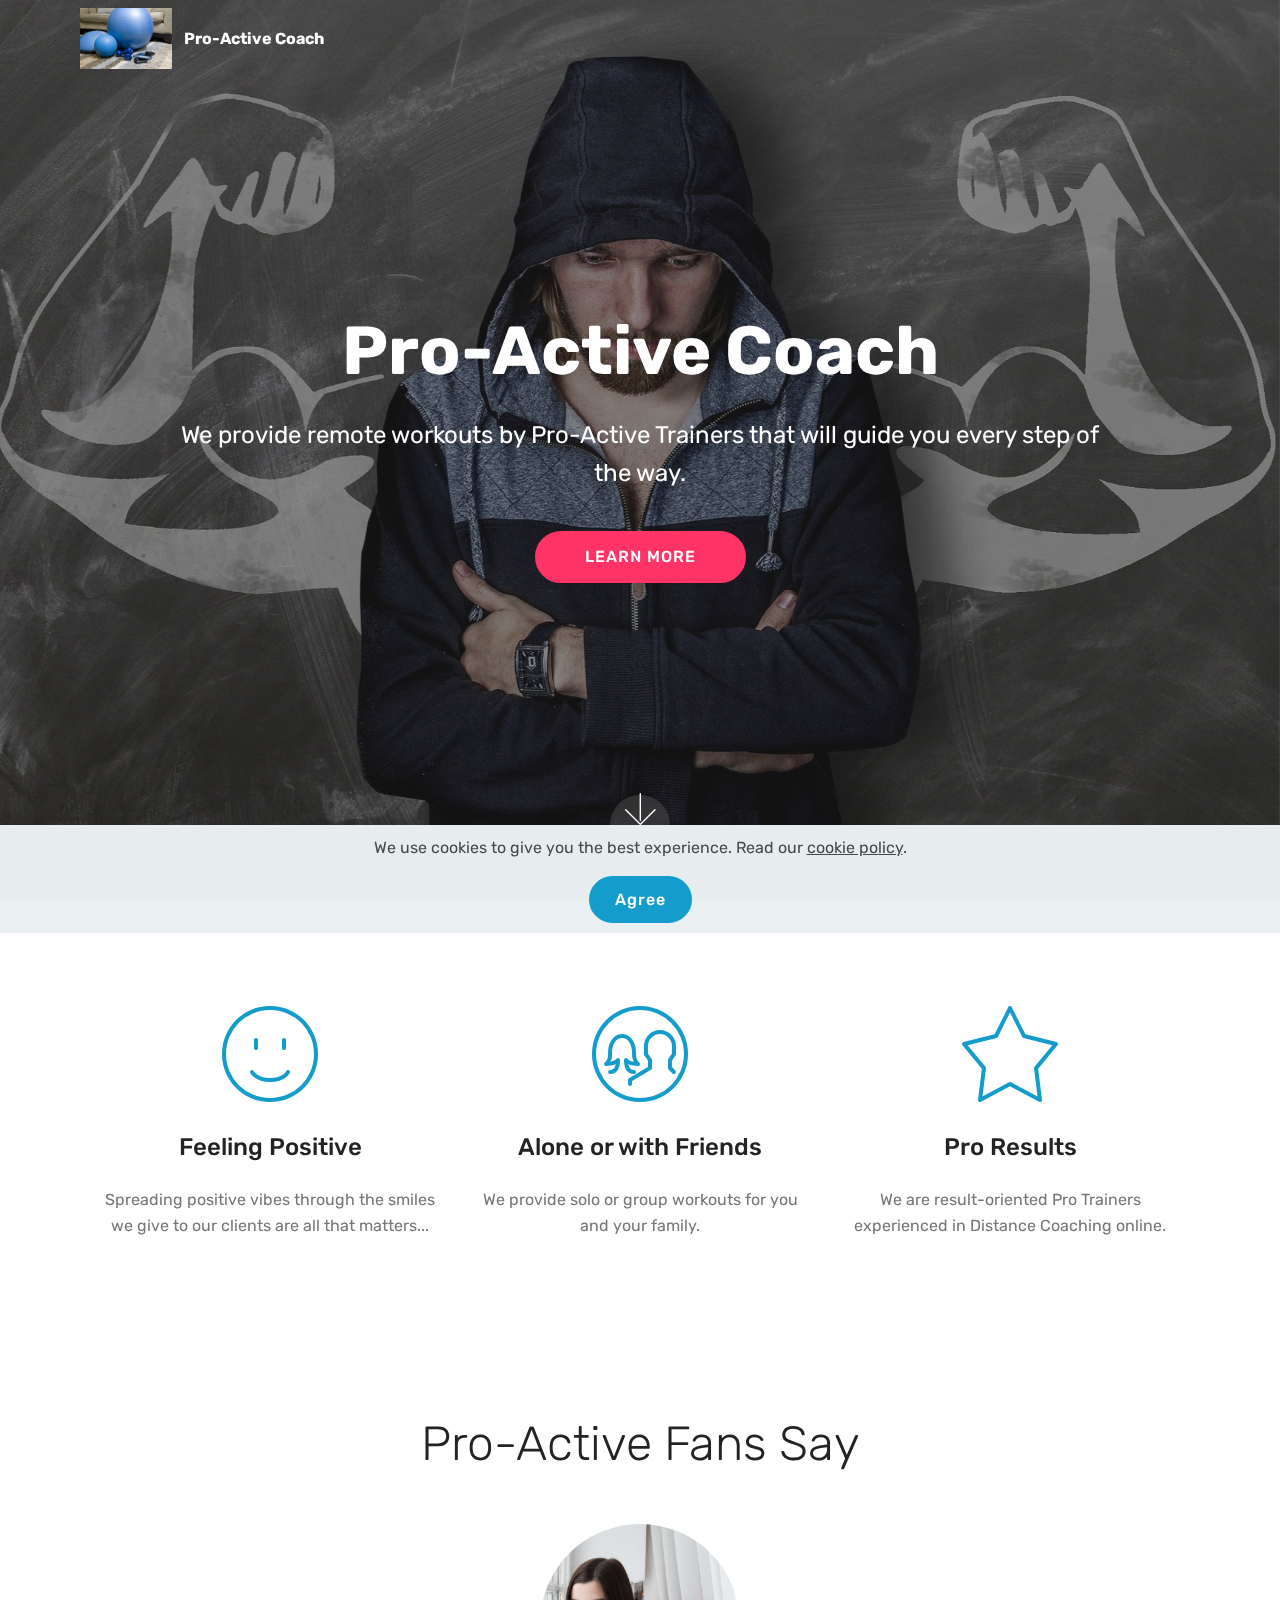
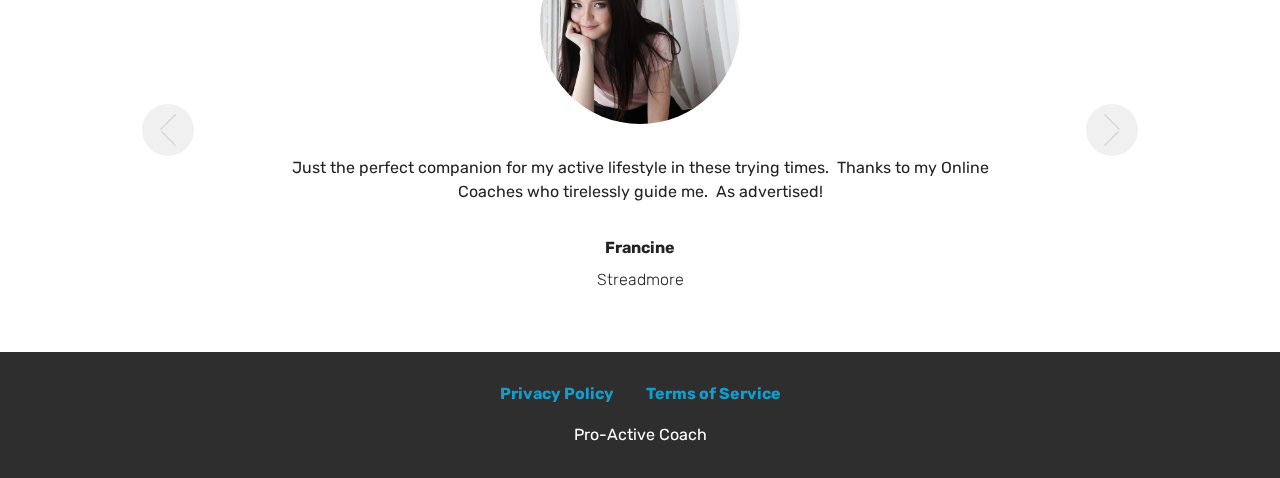
==== index.html @ 976597b2 "create github pages" ====
<!DOCTYPE html>
<html  >
<head>
  <!-- Site made with Mobirise Website Builder v4.12.4, https://mobirise.com -->
  <meta charset="UTF-8">
  <meta http-equiv="X-UA-Compatible" content="IE=edge">
  <meta name="generator" content="Mobirise v4.12.4, mobirise.com">
  <meta name="twitter:card" content="summary_large_image"/>
  <meta name="twitter:image:src" content="assets/images/index-meta.jpg">
  <meta property="og:image" content="assets/images/index-meta.jpg">
  <meta name="twitter:title" content="Pro-Active Coach">
  <meta name="viewport" content="width=device-width, initial-scale=1, minimum-scale=1">
  <link rel="shortcut icon" href="assets/images/mbr-2.jpg" type="image/x-icon">
  <meta name="description" content="We provide remote workouts by Pro-Active Trainers that will guide you every step of the way.">
  
  
  <title>Pro-Active Coach</title>
  <link rel="stylesheet" href="assets/web/assets/mobirise-icons/mobirise-icons.css">
  <link rel="stylesheet" href="assets/bootstrap/css/bootstrap.min.css">
  <link rel="stylesheet" href="assets/bootstrap/css/bootstrap-grid.min.css">
  <link rel="stylesheet" href="assets/bootstrap/css/bootstrap-reboot.min.css">
  <link rel="stylesheet" href="assets/web/assets/gdpr-plugin/gdpr-styles.css">
  <link rel="stylesheet" href="assets/tether/tether.min.css">
  <link rel="stylesheet" href="assets/socicon/css/styles.css">
  <link rel="stylesheet" href="assets/dropdown/css/style.css">
  <link rel="stylesheet" href="assets/theme/css/style.css">
  <link rel="preload" as="style" href="assets/mobirise/css/mbr-additional.css"><link rel="stylesheet" href="assets/mobirise/css/mbr-additional.css" type="text/css">
  
  
  
</head>
<body>
  <section class="menu cid-s7zmcyveAb" once="menu" id="menu1-0">

    

    <nav class="navbar navbar-expand beta-menu navbar-dropdown align-items-center navbar-fixed-top navbar-toggleable-sm bg-color transparent">
        <button class="navbar-toggler navbar-toggler-right" type="button" data-toggle="collapse" data-target="#navbarSupportedContent" aria-controls="navbarSupportedContent" aria-expanded="false" aria-label="Toggle navigation">
            <div class="hamburger">
                <span></span>
                <span></span>
                <span></span>
                <span></span>
            </div>
        </button>
        <div class="menu-logo">
            <div class="navbar-brand">
                <span class="navbar-logo">
                    <a href="index.html">
                         <img src="assets/images/mbr-2.jpg" alt="Mobirise" title="" style="height: 3.8rem;">
                    </a>
                </span>
                <span class="navbar-caption-wrap"><a class="navbar-caption text-white display-4" href="index.html">Pro-Active Coach</a></span>
            </div>
        </div>
        <div class="collapse navbar-collapse" id="navbarSupportedContent">
            
            
        </div>
    </nav>
</section>

<section class="engine"><a href="https://mobirise.info/o">free portfolio website templates</a></section><section class="cid-s7zmdQbKcG mbr-fullscreen mbr-parallax-background" id="header2-1">

    

    <div class="mbr-overlay" style="opacity: 0.5; background-color: rgb(35, 35, 35);"></div>

    <div class="container align-center">
        <div class="row justify-content-md-center">
            <div class="mbr-white col-md-10">
                <h1 class="mbr-section-title mbr-bold pb-3 mbr-fonts-style display-1">Pro-Active Coach</h1>
                
                <p class="mbr-text pb-3 mbr-fonts-style display-5">We provide remote workouts by Pro-Active Trainers that will guide you every step of the way.</p>
                <div class="mbr-section-btn"><a class="btn btn-md btn-secondary display-4" href="product.html">LEARN MORE</a></div>
            </div>
        </div>
    </div>
    <div class="mbr-arrow hidden-sm-down" aria-hidden="true">
        <a href="#next">
            <i class="mbri-down mbr-iconfont"></i>
        </a>
    </div>
</section>

<section class="features1 cid-s7zobHOHAy" id="features1-6">
    
    

    
    <div class="container">
        <div class="media-container-row">

            <div class="card p-3 col-12 col-md-6 col-lg-4">
                <div class="card-img pb-3">
                    <span class="mbr-iconfont mbri-smile-face"></span>
                </div>
                <div class="card-box">
                    <h4 class="card-title py-3 mbr-fonts-style display-5">Feeling Positive</h4>
                    <p class="mbr-text mbr-fonts-style display-7">Spreading positive vibes through the smiles we give to our clients are all that matters...</p>
                </div>
            </div>

            <div class="card p-3 col-12 col-md-6 col-lg-4">
                <div class="card-img pb-3">
                    <span class="mbr-iconfont mbri-users"></span>
                </div>
                <div class="card-box">
                    <h4 class="card-title py-3 mbr-fonts-style display-5">Alone or with Friends</h4>
                    <p class="mbr-text mbr-fonts-style display-7">
                        We provide solo or group workouts for you and your family.</p>
                </div>
            </div>

            <div class="card p-3 col-12 col-md-6 col-lg-4">
                <div class="card-img pb-3">
                    <span class="mbr-iconfont mbri-star"></span>
                </div>
                <div class="card-box">
                    <h4 class="card-title py-3 mbr-fonts-style display-5">
                        Pro Results</h4>
                    <p class="mbr-text mbr-fonts-style display-7">
                        We are result-oriented Pro Trainers experienced in Distance Coaching online.</p>
                </div>
            </div>

            

        </div>

    </div>

</section>

<section class="carousel slide testimonials-slider cid-s7znT4H8fy" data-interval="false" id="testimonials-slider1-5">
    
    

    

    <div class="container text-center">
        <h2 class="pb-5 mbr-fonts-style display-2">
            Pro-Active Fans Say</h2>

        <div class="carousel slide" role="listbox" data-pause="true" data-keyboard="false" data-ride="carousel" data-interval="5000">
            <div class="carousel-inner">
                
                
            <div class="carousel-item">
                    <div class="user col-md-8">
                        <div class="user_image">
                            <img src="assets/images/mbr.jpg" alt="" title="">
                        </div>
                        <div class="user_text pb-3">
                            <p class="mbr-fonts-style display-7">Just the perfect companion for my active lifestyle in these trying times. &nbsp;Thanks to my Online Coaches who tirelessly guide me. &nbsp;As advertised!</p>
                        </div>
                        <div class="user_name mbr-bold pb-2 mbr-fonts-style display-7">Francine</div>
                        <div class="user_desk mbr-light mbr-fonts-style display-7">Streadmore</div>
                    </div>
                </div><div class="carousel-item">
                    <div class="user col-md-8">
                        <div class="user_image">
                            <img src="assets/images/mbr-1.jpg" alt="" title="">
                        </div>
                        <div class="user_text pb-3">
                            <p class="mbr-fonts-style display-7">My regular gym closed, but I discovered Pro-Active Coach. &nbsp;What a difference it made for some workouts that I can do at home that were fun and challenging.</p>
                        </div>
                        <div class="user_name mbr-bold pb-2 mbr-fonts-style display-7">
                            Pence</div>
                        <div class="user_desk mbr-light mbr-fonts-style display-7">
                            Riverdale</div>
                    </div>
                </div></div>

            <div class="carousel-controls">
                <a class="carousel-control-prev" role="button" data-slide="prev">
                  <span aria-hidden="true" class="mbri-arrow-prev mbr-iconfont"></span>
                  <span class="sr-only">Previous</span>
                </a>
                
                <a class="carousel-control-next" role="button" data-slide="next">
                  <span aria-hidden="true" class="mbri-arrow-next mbr-iconfont"></span>
                  <span class="sr-only">Next</span>
                </a>
            </div>
        </div>
    </div>
</section>

<section once="footers" class="cid-s7zmz4a31J" id="footer7-4">

    

    

    <div class="container">
        <div class="media-container-row align-center mbr-white">
            <div class="row row-links">
                <ul class="foot-menu">
                    
                    
                    
                    
                    
                <li class="foot-menu-item mbr-fonts-style display-7"><a href="privacy.html"><strong>Privacy Policy</strong></a></li><li class="foot-menu-item mbr-fonts-style display-7"><a href="terms.html"><strong>Terms of Service</strong></a></li></ul>
            </div>
            
            <div class="row row-copirayt">
                <p class="mbr-text mb-0 mbr-fonts-style mbr-white align-center display-7">Pro-Active Coach</p>
            </div>
        </div>
    </div>
</section>


  <script src="assets/web/assets/jquery/jquery.min.js"></script>
  <script src="assets/popper/popper.min.js"></script>
  <script src="assets/bootstrap/js/bootstrap.min.js"></script>
  <script src="assets/tether/tether.min.js"></script>
  <script src="assets/web/assets/cookies-alert-plugin/cookies-alert-core.js"></script>
  <script src="assets/web/assets/cookies-alert-plugin/cookies-alert-script.js"></script>
  <script src="assets/dropdown/js/nav-dropdown.js"></script>
  <script src="assets/dropdown/js/navbar-dropdown.js"></script>
  <script src="assets/touchswipe/jquery.touch-swipe.min.js"></script>
  <script src="assets/parallax/jarallax.min.js"></script>
  <script src="assets/bootstrapcarouselswipe/bootstrap-carousel-swipe.js"></script>
  <script src="assets/mbr-testimonials-slider/mbr-testimonials-slider.js"></script>
  <script src="assets/smoothscroll/smooth-scroll.js"></script>
  <script src="assets/theme/js/script.js"></script>
  
  
<input name="cookieData" type="hidden" data-cookie-customDialogSelector='null' data-cookie-colorText='#424a4d' data-cookie-colorBg='rgba(234, 239, 241, 0.99)' data-cookie-textButton='Agree' data-cookie-colorButton='' data-cookie-colorLink='#424a4d' data-cookie-underlineLink='true' data-cookie-text="We use cookies to give you the best experience. Read our <a href='privacy.html'>cookie policy</a>.">
  </body>
</html>
---- assets/web/assets/mobirise-icons/mobirise-icons.css ----
@font-face {
  font-family: 'MobiriseIcons';
  src:  url('mobirise-icons.eot?spat4u');
  src:  url('mobirise-icons.eot?spat4u#iefix') format('embedded-opentype'),
    url('mobirise-icons.ttf?spat4u') format('truetype'),
    url('mobirise-icons.woff?spat4u') format('woff'),
    url('mobirise-icons.svg?spat4u#MobiriseIcons') format('svg');
  font-weight: normal;
  font-style: normal;
  font-display: swap;
}

[class^="mbri-"], [class*=" mbri-"] {
  /* use !important to prevent issues with browser extensions that change fonts */
  font-family: MobiriseIcons !important;
  speak: none;
  font-style: normal;
  font-weight: normal;
  font-variant: normal;
  text-transform: none;
  line-height: 1;

  /* Better Font Rendering =========== */
  -webkit-font-smoothing: antialiased;
  -moz-osx-font-smoothing: grayscale;
}

.mbri-add-submenu:before {
  content: "\e900";
}
.mbri-alert:before {
  content: "\e901";
}
.mbri-align-center:before {
  content: "\e902";
}
.mbri-align-justify:before {
  content: "\e903";
}
.mbri-align-left:before {
  content: "\e904";
}
.mbri-align-right:before {
  content: "\e905";
}
.mbri-android:before {
  content: "\e906";
}
.mbri-apple:before {
  content: "\e907";
}
.mbri-arrow-down:before {
  content: "\e908";
}
.mbri-arrow-next:before {
  content: "\e909";
}
.mbri-arrow-prev:before {
  content: "\e90a";
}
.mbri-arrow-up:before {
  content: "\e90b";
}
.mbri-bold:before {
  content: "\e90c";
}
.mbri-bookmark:before {
  content: "\e90d";
}
.mbri-bootstrap:before {
  content: "\e90e";
}
.mbri-briefcase:before {
  content: "\e90f";
}
.mbri-browse:before {
  content: "\e910";
}
.mbri-bulleted-list:before {
  content: "\e911";
}
.mbri-calendar:before {
  content: "\e912";
}
.mbri-camera:before {
  content: "\e913";
}
.mbri-cart-add:before {
  content: "\e914";
}
.mbri-cart-full:before {
  content: "\e915";
}
.mbri-cash:before {
  content: "\e916";
}
.mbri-change-style:before {
  content: "\e917";
}
.mbri-chat:before {
  content: "\e918";
}
.mbri-clock:before {
  content: "\e919";
}
.mbri-close:before {
  content: "\e91a";
}
.mbri-cloud:before {
  content: "\e91b";
}
.mbri-code:before {
  content: "\e91c";
}
.mbri-contact-form:before {
  content: "\e91d";
}
.mbri-credit-card:before {
  content: "\e91e";
}
.mbri-cursor-click:before {
  content: "\e91f";
}
.mbri-cust-feedback:before {
  content: "\e920";
}
.mbri-database:before {
  content: "\e921";
}
.mbri-delivery:before {
  content: "\e922";
}
.mbri-desktop:before {
  content: "\e923";
}
.mbri-devices:before {
  content: "\e924";
}
.mbri-down:before {
  content: "\e925";
}
.mbri-download:before {
  content: "\e989";
}
.mbri-drag-n-drop:before {
  content: "\e927";
}
.mbri-drag-n-drop2:before {
  content: "\e928";
}
.mbri-edit:before {
  content: "\e929";
}
.mbri-edit2:before {
  content: "\e92a";
}
.mbri-error:before {
  content: "\e92b";
}
.mbri-extension:before {
  content: "\e92c";
}
.mbri-features:before {
  content: "\e92d";
}
.mbri-file:before {
  content: "\e92e";
}
.mbri-flag:before {
  content: "\e92f";
}
.mbri-folder:before {
  content: "\e930";
}
.mbri-gift:before {
  content: "\e931";
}
.mbri-github:before {
  content: "\e932";
}
.mbri-globe:before {
  content: "\e933";
}
.mbri-globe-2:before {
  content: "\e934";
}
.mbri-growing-chart:before {
  content: "\e935";
}
.mbri-hearth:before {
  content: "\e936";
}
.mbri-help:before {
  content: "\e937";
}
.mbri-home:before {
  content: "\e938";
}
.mbri-hot-cup:before {
  content: "\e939";
}
.mbri-idea:before {
  content: "\e93a";
}
.mbri-image-gallery:before {
  content: "\e93b";
}
.mbri-image-slider:before {
  content: "\e93c";
}
.mbri-info:before {
  content: "\e93d";
}
.mbri-italic:before {
  content: "\e93e";
}
.mbri-key:before {
  content: "\e93f";
}
.mbri-laptop:before {
  content: "\e940";
}
.mbri-layers:before {
  content: "\e941";
}
.mbri-left-right:before {
  content: "\e942";
}
.mbri-left:before {
  content: "\e943";
}
.mbri-letter:before {
  content: "\e944";
}
.mbri-like:before {
  content: "\e945";
}
.mbri-link:before {
  content: "\e946";
}
.mbri-lock:before {
  content: "\e947";
}
.mbri-login:before {
  content: "\e948";
}
.mbri-logout:before {
  content: "\e949";
}
.mbri-magic-stick:before {
  content: "\e94a";
}
.mbri-map-pin:before {
  content: "\e94b";
}
.mbri-menu:before {
  content: "\e94c";
}
.mbri-mobile:before {
  content: "\e94d";
}
.mbri-mobile2:before {
  content: "\e94e";
}
.mbri-mobirise:before {
  content: "\e94f";
}
.mbri-more-horizontal:before {
  content: "\e950";
}
.mbri-more-vertical:before {
  content: "\e951";
}
.mbri-music:before {
  content: "\e952";
}
.mbri-new-file:before {
  content: "\e953";
}
.mbri-numbered-list:before {
  content: "\e954";
}
.mbri-opened-folder:before {
  content: "\e955";
}
.mbri-pages:before {
  content: "\e956";
}
.mbri-paper-plane:before {
  content: "\e957";
}
.mbri-paperclip:before {
  content: "\e958";
}
.mbri-photo:before {
  content: "\e959";
}
.mbri-photos:before {
  content: "\e95a";
}
.mbri-pin:before {
  content: "\e95b";
}
.mbri-play:before {
  content: "\e95c";
}
.mbri-plus:before {
  content: "\e95d";
}
.mbri-preview:before {
  content: "\e95e";
}
.mbri-print:before {
  content: "\e95f";
}
.mbri-protect:before {
  content: "\e960";
}
.mbri-question:before {
  content: "\e961";
}
.mbri-quote-left:before {
  content: "\e962";
}
.mbri-quote-right:before {
  content: "\e963";
}
.mbri-refresh:before {
  content: "\e964";
}
.mbri-responsive:before {
  content: "\e965";
}
.mbri-right:before {
  content: "\e966";
}
.mbri-rocket:before {
  content: "\e967";
}
.mbri-sad-face:before {
  content: "\e968";
}
.mbri-sale:before {
  content: "\e969";
}
.mbri-save:before {
  content: "\e96a";
}
.mbri-search:before {
  content: "\e96b";
}
.mbri-setting:before {
  content: "\e96c";
}
.mbri-setting2:before {
  content: "\e96d";
}
.mbri-setting3:before {
  content: "\e96e";
}
.mbri-share:before {
  content: "\e96f";
}
.mbri-shopping-bag:before {
  content: "\e970";
}
.mbri-shopping-basket:before {
  content: "\e971";
}
.mbri-shopping-cart:before {
  content: "\e972";
}
.mbri-sites:before {
  content: "\e973";
}
.mbri-smile-face:before {
  content: "\e974";
}
.mbri-speed:before {
  content: "\e975";
}
.mbri-star:before {
  content: "\e976";
}
.mbri-success:before {
  content: "\e977";
}
.mbri-sun:before {
  content: "\e978";
}
.mbri-sun2:before {
  content: "\e979";
}
.mbri-tablet:before {
  content: "\e97a";
}
.mbri-tablet-vertical:before {
  content: "\e97b";
}
.mbri-target:before {
  content: "\e97c";
}
.mbri-timer:before {
  content: "\e97d";
}
.mbri-to-ftp:before {
  content: "\e97e";
}
.mbri-to-local-drive:before {
  content: "\e97f";
}
.mbri-touch-swipe:before {
  content: "\e980";
}
.mbri-touch:before {
  content: "\e981";
}
.mbri-trash:before {
  content: "\e982";
}
.mbri-underline:before {
  content: "\e983";
}
.mbri-unlink:before {
  content: "\e984";
}
.mbri-unlock:before {
  content: "\e985";
}
.mbri-up-down:before {
  content: "\e986";
}
.mbri-up:before {
  content: "\e987";
}
.mbri-update:before {
  content: "\e988";
}
.mbri-upload:before {
 content: "\e926"; 
}
.mbri-user:before {
  content: "\e98a";
}
.mbri-user2:before {
  content: "\e98b";
}
.mbri-users:before {
  content: "\e98c";
}
.mbri-video:before {
  content: "\e98d";
}
.mbri-video-play:before {
  content: "\e98e";
}
.mbri-watch:before {
  content: "\e98f";
}
.mbri-website-theme:before {
  content: "\e990";
}
.mbri-wifi:before {
  content: "\e991";
}
.mbri-windows:before {
  content: "\e992";
}
.mbri-zoom-out:before {
  content: "\e993";
}
.mbri-redo:before {
  content: "\e994";
}
.mbri-undo:before {
  content: "\e995";
}
---- assets/web/assets/gdpr-plugin/gdpr-styles.css ----
.gdpr-block {
    padding: 10px;
    font-size: 14px;
    display: block;
    width: 100%;
    text-align: center;
}
.gdpr-block.covert {
	display: none;
}
.textGDPR {
    position: relative;
}
.gdpr-block label span.textGDPR input[name='gdpr']{
    width: 15px;
    height: 15px;
    margin: 0;
    position: absolute;
    top: 2px;
    left: -20px;
}
.gdpr-block label {
    color: #a7a7a7;
    vertical-align: middle;
    user-select: none;
    margin-bottom: 0;
}
---- assets/socicon/css/styles.css ----
@charset "UTF-8";

@font-face {
  font-family: 'Socicon';
  src:  url('../fonts/socicon.eot');
  src:  url('../fonts/socicon.eot?#iefix') format('embedded-opentype'),
    url('../fonts/socicon.woff2') format('woff2'),
    url('../fonts/socicon.ttf') format('truetype'),
    url('../fonts/socicon.woff') format('woff'),
    url('../fonts/socicon.svg#socicon') format('svg');
  font-weight: normal;
  font-style: normal;
}

[data-icon]:before {
  font-family: "socicon" !important;
  content: attr(data-icon);
  font-style: normal !important;
  font-weight: normal !important;
  font-variant: normal !important;
  text-transform: none !important;
  speak: none;
  line-height: 1;
  -webkit-font-smoothing: antialiased;
  -moz-osx-font-smoothing: grayscale;
}

[class^="socicon-"], [class*=" socicon-"] {
  /* use !important to prevent issues with browser extensions that change fonts */
  font-family: 'Socicon' !important;
  speak: none;
  font-style: normal;
  font-weight: normal;
  font-variant: normal;
  text-transform: none;
  line-height: 1;

  /* Better Font Rendering =========== */
  -webkit-font-smoothing: antialiased;
  -moz-osx-font-smoothing: grayscale;
}

.socicon-eitaa:before {
  content: "\e97c";
}
.socicon-soroush:before {
  content: "\e97d";
}
.socicon-bale:before {
  content: "\e97e";
}
.socicon-zazzle:before {
  content: "\e97b";
}
.socicon-society6:before {
  content: "\e97a";
}
.socicon-redbubble:before {
  content: "\e979";
}
.socicon-avvo:before {
  content: "\e978";
}
.socicon-stitcher:before {
  content: "\e977";
}
.socicon-googlehangouts:before {
  content: "\e974";
}
.socicon-dlive:before {
  content: "\e975";
}
.socicon-vsco:before {
  content: "\e976";
}
.socicon-flipboard:before {
  content: "\e973";
}
.socicon-ubuntu:before {
  content: "\e958";
}
.socicon-artstation:before {
  content: "\e959";
}
.socicon-invision:before {
  content: "\e95a";
}
.socicon-torial:before {
  content: "\e95b";
}
.socicon-collectorz:before {
  content: "\e95c";
}
.socicon-seenthis:before {
  content: "\e95d";
}
.socicon-googleplaymusic:before {
  content: "\e95e";
}
.socicon-debian:before {
  content: "\e95f";
}
.socicon-filmfreeway:before {
  content: "\e960";
}
.socicon-gnome:before {
  content: "\e961";
}
.socicon-itchio:before {
  content: "\e962";
}
.socicon-jamendo:before {
  content: "\e963";
}
.socicon-mix:before {
  content: "\e964";
}
.socicon-sharepoint:before {
  content: "\e965";
}
.socicon-tinder:before {
  content: "\e966";
}
.socicon-windguru:before {
  content: "\e967";
}
.socicon-cdbaby:before {
  content: "\e968";
}
.socicon-elementaryos:before {
  content: "\e969";
}
.socicon-stage32:before {
  content: "\e96a";
}
.socicon-tiktok:before {
  content: "\e96b";
}
.socicon-gitter:before {
  content: "\e96c";
}
.socicon-letterboxd:before {
  content: "\e96d";
}
.socicon-threema:before {
  content: "\e96e";
}
.socicon-splice:before {
  content: "\e96f";
}
.socicon-metapop:before {
  content: "\e970";
}
.socicon-naver:before {
  content: "\e971";
}
.socicon-remote:before {
  content: "\e972";
}
.socicon-internet:before {
  content: "\e957";
}
.socicon-moddb:before {
  content: "\e94b";
}
.socicon-indiedb:before {
  content: "\e94c";
}
.socicon-traxsource:before {
  content: "\e94d";
}
.socicon-gamefor:before {
  content: "\e94e";
}
.socicon-pixiv:before {
  content: "\e94f";
}
.socicon-myanimelist:before {
  content: "\e950";
}
.socicon-blackberry:before {
  content: "\e951";
}
.socicon-wickr:before {
  content: "\e952";
}
.socicon-spip:before {
  content: "\e953";
}
.socicon-napster:before {
  content: "\e954";
}
.socicon-beatport:before {
  content: "\e955";
}
.socicon-hackerone:before {
  content: "\e956";
}
.socicon-hackernews:before {
  content: "\e946";
}
.socicon-smashwords:before {
  content: "\e947";
}
.socicon-kobo:before {
  content: "\e948";
}
.socicon-bookbub:before {
  content: "\e949";
}
.socicon-mailru:before {
  content: "\e94a";
}
.socicon-gitlab:before {
  content: "\e945";
}
.socicon-instructables:before {
  content: "\e944";
}
.socicon-portfolio:before {
  content: "\e943";
}
.socicon-codered:before {
  content: "\e940";
}
.socicon-origin:before {
  content: "\e941";
}
.socicon-nextdoor:before {
  content: "\e942";
}
.socicon-udemy:before {
  content: "\e93f";
}
.socicon-livemaster:before {
  content: "\e93e";
}
.socicon-crunchbase:before {
  content: "\e93b";
}
.socicon-homefy:before {
  content: "\e93c";
}
.socicon-calendly:before {
  content: "\e93d";
}
.socicon-realtor:before {
  content: "\e90f";
}
.socicon-tidal:before {
  content: "\e910";
}
.socicon-qobuz:before {
  content: "\e911";
}
.socicon-natgeo:before {
  content: "\e912";
}
.socicon-mastodon:before {
  content: "\e913";
}
.socicon-unsplash:before {
  content: "\e914";
}
.socicon-homeadvisor:before {
  content: "\e915";
}
.socicon-angieslist:before {
  content: "\e916";
}
.socicon-codepen:before {
  content: "\e917";
}
.socicon-slack:before {
  content: "\e918";
}
.socicon-openaigym:before {
  content: "\e919";
}
.socicon-logmein:before {
  content: "\e91a";
}
.socicon-fiverr:before {
  content: "\e91b";
}
.socicon-gotomeeting:before {
  content: "\e91c";
}
.socicon-aliexpress:before {
  content: "\e91d";
}
.socicon-guru:before {
  content: "\e91e";
}
.socicon-appstore:before {
  content: "\e91f";
}
.socicon-homes:before {
  content: "\e920";
}
.socicon-zoom:before {
  content: "\e921";
}
.socicon-alibaba:before {
  content: "\e922";
}
.socicon-craigslist:before {
  content: "\e923";
}
.socicon-wix:before {
  content: "\e924";
}
.socicon-redfin:before {
  content: "\e925";
}
.socicon-googlecalendar:before {
  content: "\e926";
}
.socicon-shopify:before {
  content: "\e927";
}
.socicon-freelancer:before {
  content: "\e928";
}
.socicon-seedrs:before {
  content: "\e929";
}
.socicon-bing:before {
  content: "\e92a";
}
.socicon-doodle:before {
  content: "\e92b";
}
.socicon-bonanza:before {
  content: "\e92c";
}
.socicon-squarespace:before {
  content: "\e92d";
}
.socicon-toptal:before {
  content: "\e92e";
}
.socicon-gust:before {
  content: "\e92f";
}
.socicon-ask:before {
  content: "\e930";
}
.socicon-trulia:before {
  content: "\e931";
}
.socicon-loomly:before {
  content: "\e932";
}
.socicon-ghost:before {
  content: "\e933";
}
.socicon-upwork:before {
  content: "\e934";
}
.socicon-fundable:before {
  content: "\e935";
}
.socicon-booking:before {
  content: "\e936";
}
.socicon-googlemaps:before {
  content: "\e937";
}
.socicon-zillow:before {
  content: "\e938";
}
.socicon-niconico:before {
  content: "\e939";
}
.socicon-toneden:before {
  content: "\e93a";
}
.socicon-augment:before {
  content: "\e908";
}
.socicon-bitbucket:before {
  content: "\e909";
}
.socicon-fyuse:before {
  content: "\e90a";
}
.socicon-yt-gaming:before {
  content: "\e90b";
}
.socicon-sketchfab:before {
  content: "\e90c";
}
.socicon-mobcrush:before {
  content: "\e90d";
}
.socicon-microsoft:before {
  content: "\e90e";
}
.socicon-pandora:before {
  content: "\e907";
}
.socicon-messenger:before {
  content: "\e906";
}
.socicon-gamewisp:before {
  content: "\e905";
}
.socicon-bloglovin:before {
  content: "\e904";
}
.socicon-tunein:before {
  content: "\e903";
}
.socicon-gamejolt:before {
  content: "\e901";
}
.socicon-trello:before {
  content: "\e902";
}
.socicon-spreadshirt:before {
  content: "\e900";
}
.socicon-500px:before {
  content: "\e000";
}
.socicon-8tracks:before {
  content: "\e001";
}
.socicon-airbnb:before {
  content: "\e002";
}
.socicon-alliance:before {
  content: "\e003";
}
.socicon-amazon:before {
  content: "\e004";
}
.socicon-amplement:before {
  content: "\e005";
}
.socicon-android:before {
  content: "\e006";
}
.socicon-angellist:before {
  content: "\e007";
}
.socicon-apple:before {
  content: "\e008";
}
.socicon-appnet:before {
  content: "\e009";
}
.socicon-baidu:before {
  content: "\e00a";
}
.socicon-bandcamp:before {
  content: "\e00b";
}
.socicon-battlenet:before {
  content: "\e00c";
}
.socicon-mixer:before {
  content: "\e00d";
}
.socicon-bebee:before {
  content: "\e00e";
}
.socicon-bebo:before {
  content: "\e00f";
}
.socicon-behance:before {
  content: "\e010";
}
.socicon-blizzard:before {
  content: "\e011";
}
.socicon-blogger:before {
  content: "\e012";
}
.socicon-buffer:before {
  content: "\e013";
}
.socicon-chrome:before {
  content: "\e014";
}
.socicon-coderwall:before {
  content: "\e015";
}
.socicon-curse:before {
  content: "\e016";
}
.socicon-dailymotion:before {
  content: "\e017";
}
.socicon-deezer:before {
  content: "\e018";
}
.socicon-delicious:before {
  content: "\e019";
}
.socicon-deviantart:before {
  content: "\e01a";
}
.socicon-diablo:before {
  content: "\e01b";
}
.socicon-digg:before {
  content: "\e01c";
}
.socicon-discord:before {
  content: "\e01d";
}
.socicon-disqus:before {
  content: "\e01e";
}
.socicon-douban:before {
  content: "\e01f";
}
.socicon-draugiem:before {
  content: "\e020";
}
.socicon-dribbble:before {
  content: "\e021";
}
.socicon-drupal:before {
  content: "\e022";
}
.socicon-ebay:before {
  content: "\e023";
}
.socicon-ello:before {
  content: "\e024";
}
.socicon-endomodo:before {
  content: "\e025";
}
.socicon-envato:before {
  content: "\e026";
}
.socicon-etsy:before {
  content: "\e027";
}
.socicon-facebook:before {
  content: "\e028";
}
.socicon-feedburner:before {
  content: "\e029";
}
.socicon-filmweb:before {
  content: "\e02a";
}
.socicon-firefox:before {
  content: "\e02b";
}
.socicon-flattr:before {
  content: "\e02c";
}
.socicon-flickr:before {
  content: "\e02d";
}
.socicon-formulr:before {
  content: "\e02e";
}
.socicon-forrst:before {
  content: "\e02f";
}
.socicon-foursquare:before {
  content: "\e030";
}
.socicon-friendfeed:before {
  content: "\e031";
}
.socicon-github:before {
  content: "\e032";
}
.socicon-goodreads:before {
  content: "\e033";
}
.socicon-google:before {
  content: "\e034";
}
.socicon-googlescholar:before {
  content: "\e035";
}
.socicon-googlegroups:before {
  content: "\e036";
}
.socicon-googlephotos:before {
  content: "\e037";
}
.socicon-googleplus:before {
  content: "\e038";
}
.socicon-grooveshark:before {
  content: "\e039";
}
.socicon-hackerrank:before {
  content: "\e03a";
}
.socicon-hearthstone:before {
  content: "\e03b";
}
.socicon-hellocoton:before {
  content: "\e03c";
}
.socicon-heroes:before {
  content: "\e03d";
}
.socicon-smashcast:before {
  content: "\e03e";
}
.socicon-horde:before {
  content: "\e03f";
}
.socicon-houzz:before {
  content: "\e040";
}
.socicon-icq:before {
  content: "\e041";
}
.socicon-identica:before {
  content: "\e042";
}
.socicon-imdb:before {
  content: "\e043";
}
.socicon-instagram:before {
  content: "\e044";
}
.socicon-issuu:before {
  content: "\e045";
}
.socicon-istock:before {
  content: "\e046";
}
.socicon-itunes:before {
  content: "\e047";
}
.socicon-keybase:before {
  content: "\e048";
}
.socicon-lanyrd:before {
  content: "\e049";
}
.socicon-lastfm:before {
  content: "\e04a";
}
.socicon-line:before {
  content: "\e04b";
}
.socicon-linkedin:before {
  content: "\e04c";
}
.socicon-livejournal:before {
  content: "\e04d";
}
.socicon-lyft:before {
  content: "\e04e";
}
.socicon-macos:before {
  content: "\e04f";
}
.socicon-mail:before {
  content: "\e050";
}
.socicon-medium:before {
  content: "\e051";
}
.socicon-meetup:before {
  content: "\e052";
}
.socicon-mixcloud:before {
  content: "\e053";
}
.socicon-modelmayhem:before {
  content: "\e054";
}
.socicon-mumble:before {
  content: "\e055";
}
.socicon-myspace:before {
  content: "\e056";
}
.socicon-newsvine:before {
  content: "\e057";
}
.socicon-nintendo:before {
  content: "\e058";
}
.socicon-npm:before {
  content: "\e059";
}
.socicon-odnoklassniki:before {
  content: "\e05a";
}
.socicon-openid:before {
  content: "\e05b";
}
.socicon-opera:before {
  content: "\e05c";
}
.socicon-outlook:before {
  content: "\e05d";
}
.socicon-overwatch:before {
  content: "\e05e";
}
.socicon-patreon:before {
  content: "\e05f";
}
.socicon-paypal:before {
  content: "\e060";
}
.socicon-periscope:before {
  content: "\e061";
}
.socicon-persona:before {
  content: "\e062";
}
.socicon-pinterest:before {
  content: "\e063";
}
.socicon-play:before {
  content: "\e064";
}
.socicon-player:before {
  content: "\e065";
}
.socicon-playstation:before {
  content: "\e066";
}
.socicon-pocket:before {
  content: "\e067";
}
.socicon-qq:before {
  content: "\e068";
}
.socicon-quora:before {
  content: "\e069";
}
.socicon-raidcall:before {
  content: "\e06a";
}
.socicon-ravelry:before {
  content: "\e06b";
}
.socicon-reddit:before {
  content: "\e06c";
}
.socicon-renren:before {
  content: "\e06d";
}
.socicon-researchgate:before {
  content: "\e06e";
}
.socicon-residentadvisor:before {
  content: "\e06f";
}
.socicon-reverbnation:before {
  content: "\e070";
}
.socicon-rss:before {
  content: "\e071";
}
.socicon-sharethis:before {
  content: "\e072";
}
.socicon-skype:before {
  content: "\e073";
}
.socicon-slideshare:before {
  content: "\e074";
}
.socicon-smugmug:before {
  content: "\e075";
}
.socicon-snapchat:before {
  content: "\e076";
}
.socicon-songkick:before {
  content: "\e077";
}
.socicon-soundcloud:before {
  content: "\e078";
}
.socicon-spotify:before {
  content: "\e079";
}
.socicon-stackexchange:before {
  content: "\e07a";
}
.socicon-stackoverflow:before {
  content: "\e07b";
}
.socicon-starcraft:before {
  content: "\e07c";
}
.socicon-stayfriends:before {
  content: "\e07d";
}
.socicon-steam:before {
  content: "\e07e";
}
.socicon-storehouse:before {
  content: "\e07f";
}
.socicon-strava:before {
  content: "\e080";
}
.socicon-streamjar:before {
  content: "\e081";
}
.socicon-stumbleupon:before {
  content: "\e082";
}
.socicon-swarm:before {
  content: "\e083";
}
.socicon-teamspeak:before {
  content: "\e084";
}
.socicon-teamviewer:before {
  content: "\e085";
}
.socicon-technorati:before {
  content: "\e086";
}
.socicon-telegram:before {
  content: "\e087";
}
.socicon-tripadvisor:before {
  content: "\e088";
}
.socicon-tripit:before {
  content: "\e089";
}
.socicon-triplej:before {
  content: "\e08a";
}
.socicon-tumblr:before {
  content: "\e08b";
}
.socicon-twitch:before {
  content: "\e08c";
}
.socicon-twitter:before {
  content: "\e08d";
}
.socicon-uber:before {
  content: "\e08e";
}
.socicon-ventrilo:before {
  content: "\e08f";
}
.socicon-viadeo:before {
  content: "\e090";
}
.socicon-viber:before {
  content: "\e091";
}
.socicon-viewbug:before {
  content: "\e092";
}
.socicon-vimeo:before {
  content: "\e093";
}
.socicon-vine:before {
  content: "\e094";
}
.socicon-vkontakte:before {
  content: "\e095";
}
.socicon-warcraft:before {
  content: "\e096";
}
.socicon-wechat:before {
  content: "\e097";
}
.socicon-weibo:before {
  content: "\e098";
}
.socicon-whatsapp:before {
  content: "\e099";
}
.socicon-wikipedia:before {
  content: "\e09a";
}
.socicon-windows:before {
  content: "\e09b";
}
.socicon-wordpress:before {
  content: "\e09c";
}
.socicon-wykop:before {
  content: "\e09d";
}
.socicon-xbox:before {
  content: "\e09e";
}
.socicon-xing:before {
  content: "\e09f";
}
.socicon-yahoo:before {
  content: "\e0a0";
}
.socicon-yammer:before {
  content: "\e0a1";
}
.socicon-yandex:before {
  content: "\e0a2";
}
.socicon-yelp:before {
  content: "\e0a3";
}
.socicon-younow:before {
  content: "\e0a4";
}
.socicon-youtube:before {
  content: "\e0a5";
}
.socicon-zapier:before {
  content: "\e0a6";
}
.socicon-zerply:before {
  content: "\e0a7";
}
.socicon-zomato:before {
  content: "\e0a8";
}
.socicon-zynga:before {
  content: "\e0a9";
}
---- assets/dropdown/css/style.css ----
.navbar-dropdown {
  left: 0;
  padding: 0;
  position: absolute;
  right: 0;
  top: 0;
  transition: all 0.45s ease;
  z-index: 1030;
  background: #282828; }
  .navbar-dropdown .navbar-logo {
    margin-right: 0.8rem;
    transition: margin 0.3s ease-in-out;
    vertical-align: middle; }
    .navbar-dropdown .navbar-logo img {
      height: 3.125rem;
      transition: all 0.3s ease-in-out; }
    .navbar-dropdown .navbar-logo.mbr-iconfont {
      font-size: 3.125rem;
      line-height: 3.125rem; }
  .navbar-dropdown .navbar-caption {
    font-weight: 700;
    white-space: normal;
    vertical-align: -4px;
    line-height: 3.125rem !important; }
    .navbar-dropdown .navbar-caption, .navbar-dropdown .navbar-caption:hover {
      color: inherit;
      text-decoration: none; }
  .navbar-dropdown .mbr-iconfont + .navbar-caption {
    vertical-align: -1px; }
  .navbar-dropdown.navbar-fixed-top {
    position: fixed; }
  .navbar-dropdown .navbar-brand span {
    vertical-align: -4px; }
  .navbar-dropdown.bg-color.transparent {
    background: none; }
  .navbar-dropdown.navbar-short .navbar-brand {
    padding: 0.625rem 0; }
    .navbar-dropdown.navbar-short .navbar-brand span {
      vertical-align: -1px; }
  .navbar-dropdown.navbar-short .navbar-caption {
    line-height: 2.375rem !important;
    vertical-align: -2px; }
  .navbar-dropdown.navbar-short .navbar-logo {
    margin-right: 0.5rem; }
    .navbar-dropdown.navbar-short .navbar-logo img {
      height: 2.375rem; }
    .navbar-dropdown.navbar-short .navbar-logo.mbr-iconfont {
      font-size: 2.375rem;
      line-height: 2.375rem; }
  .navbar-dropdown.navbar-short .mbr-table-cell {
    height: 3.625rem; }
  .navbar-dropdown .navbar-close {
    left: 0.6875rem;
    position: fixed;
    top: 0.75rem;
    z-index: 1000; }
  .navbar-dropdown .hamburger-icon {
    content: "";
    display: inline-block;
    vertical-align: middle;
    width: 16px;
    -webkit-box-shadow: 0 -6px 0 1px #282828,0 0 0 1px #282828,0 6px 0 1px #282828;
    -moz-box-shadow: 0 -6px 0 1px #282828,0 0 0 1px #282828,0 6px 0 1px #282828;
    box-shadow: 0 -6px 0 1px #282828,0 0 0 1px #282828,0 6px 0 1px #282828; }

.dropdown-menu .dropdown-toggle[data-toggle="dropdown-submenu"]::after {
  border-bottom: 0.35em solid transparent;
  border-left: 0.35em solid;
  border-right: 0;
  border-top: 0.35em solid transparent;
  margin-left: 0.3rem; }

.dropdown-menu .dropdown-item:focus {
  outline: 0; }

.nav-dropdown {
  font-size: 0.75rem;
  font-weight: 500;
  height: auto !important; }
  .nav-dropdown .nav-btn {
    padding-left: 1rem; }
  .nav-dropdown .link {
    margin: .667em 1.667em;
    font-weight: 500;
    padding: 0;
    transition: color .2s ease-in-out; }
    .nav-dropdown .link.dropdown-toggle {
      margin-right: 2.583em; }
      .nav-dropdown .link.dropdown-toggle::after {
        margin-left: .25rem;
        border-top: 0.35em solid;
        border-right: 0.35em solid transparent;
        border-left: 0.35em solid transparent;
        border-bottom: 0; }
      .nav-dropdown .link.dropdown-toggle[aria-expanded="true"] {
        margin: 0;
        padding: 0.667em 3.263em  0.667em 1.667em; }
  .nav-dropdown .link::after,
  .nav-dropdown .dropdown-item::after {
    color: inherit; }
  .nav-dropdown .btn {
    font-size: 0.75rem;
    font-weight: 700;
    letter-spacing: 0;
    margin-bottom: 0;
    padding-left: 1.25rem;
    padding-right: 1.25rem; }
  .nav-dropdown .dropdown-menu {
    border-radius: 0;
    border: 0;
    left: 0;
    margin: 0;
    padding-bottom: 1.25rem;
    padding-top: 1.25rem;
    position: relative; }
  .nav-dropdown .dropdown-submenu {
    margin-left: 0.125rem;
    top: 0; }
  .nav-dropdown .dropdown-item {
    font-weight: 500;
    line-height: 2;
    padding: 0.3846em 4.615em 0.3846em 1.5385em;
    position: relative;
    transition: color .2s ease-in-out, background-color .2s ease-in-out; }
    .nav-dropdown .dropdown-item::after {
      margin-top: -0.3077em;
      position: absolute;
      right: 1.1538em;
      top: 50%; }
    .nav-dropdown .dropdown-item:focus, .nav-dropdown .dropdown-item:hover {
      background: none; }

@media (max-width: 767px) {
  .nav-dropdown.navbar-toggleable-sm {
    bottom: 0;
    display: none;
    left: 0;
    overflow-x: hidden;
    position: fixed;
    top: 0;
    transform: translateX(-100%);
    -ms-transform: translateX(-100%);
    -webkit-transform: translateX(-100%);
    width: 18.75rem;
    z-index: 999; } }
.nav-dropdown.navbar-toggleable-xl {
  bottom: 0;
  display: none;
  left: 0;
  overflow-x: hidden;
  position: fixed;
  top: 0;
  transform: translateX(-100%);
  -ms-transform: translateX(-100%);
  -webkit-transform: translateX(-100%);
  width: 18.75rem;
  z-index: 999; }

.nav-dropdown-sm {
  display: block !important;
  overflow-x: hidden;
  overflow: auto;
  padding-top: 3.875rem; }
  .nav-dropdown-sm::after {
    content: "";
    display: block;
    height: 3rem;
    width: 100%; }
  .nav-dropdown-sm.collapse.in ~ .navbar-close {
    display: block !important; }
  .nav-dropdown-sm.collapsing, .nav-dropdown-sm.collapse.in {
    transform: translateX(0);
    -ms-transform: translateX(0);
    -webkit-transform: translateX(0);
    transition: all 0.25s ease-out;
    -webkit-transition: all 0.25s ease-out;
    background: #282828; }
  .nav-dropdown-sm.collapsing[aria-expanded="false"] {
    transform: translateX(-100%);
    -ms-transform: translateX(-100%);
    -webkit-transform: translateX(-100%); }
  .nav-dropdown-sm .nav-item {
    display: block;
    margin-left: 0 !important;
    padding-left: 0; }
  .nav-dropdown-sm .link,
  .nav-dropdown-sm .dropdown-item {
    border-top: 1px dotted rgba(255, 255, 255, 0.1);
    font-size: 0.8125rem;
    line-height: 1.6;
    margin: 0 !important;
    padding: 0.875rem 2.4rem 0.875rem 1.5625rem !important;
    position: relative;
    white-space: normal; }
    .nav-dropdown-sm .link:focus, .nav-dropdown-sm .link:hover,
    .nav-dropdown-sm .dropdown-item:focus,
    .nav-dropdown-sm .dropdown-item:hover {
      background: rgba(0, 0, 0, 0.2) !important;
      color: #c0a375; }
  .nav-dropdown-sm .nav-btn {
    position: relative;
    padding: 1.5625rem 1.5625rem 0 1.5625rem; }
    .nav-dropdown-sm .nav-btn::before {
      border-top: 1px dotted rgba(255, 255, 255, 0.1);
      content: "";
      left: 0;
      position: absolute;
      top: 0;
      width: 100%; }
    .nav-dropdown-sm .nav-btn + .nav-btn {
      padding-top: 0.625rem; }
      .nav-dropdown-sm .nav-btn + .nav-btn::before {
        display: none; }
  .nav-dropdown-sm .btn {
    padding: 0.625rem 0; }
  .nav-dropdown-sm .dropdown-toggle[data-toggle="dropdown-submenu"]::after {
    margin-left: .25rem;
    border-top: 0.35em solid;
    border-right: 0.35em solid transparent;
    border-left: 0.35em solid transparent;
    border-bottom: 0; }
  .nav-dropdown-sm .dropdown-toggle[data-toggle="dropdown-submenu"][aria-expanded="true"]::after {
    border-top: 0;
    border-right: 0.35em solid transparent;
    border-left: 0.35em solid transparent;
    border-bottom: 0.35em solid; }
  .nav-dropdown-sm .dropdown-menu {
    margin: 0;
    padding: 0;
    position: relative;
    top: 0;
    left: 0;
    width: 100%;
    border: 0;
    float: none;
    border-radius: 0;
    background: none; }
  .nav-dropdown-sm .dropdown-submenu {
    left: 100%;
    margin-left: 0.125rem;
    margin-top: -1.25rem;
    top: 0; }

.navbar-toggleable-sm .nav-dropdown .dropdown-menu {
  position: absolute; }

.navbar-toggleable-sm .nav-dropdown .dropdown-submenu {
  left: 100%;
  margin-left: 0.125rem;
  margin-top: -1.25rem;
  top: 0; }

.navbar-toggleable-sm.opened .nav-dropdown .dropdown-menu {
  position: relative; }

.navbar-toggleable-sm.opened .nav-dropdown .dropdown-submenu {
  left: 0;
  margin-left: 00rem;
  margin-top: 0rem;
  top: 0; }

.is-builder .nav-dropdown.collapsing {
  transition: none !important; }

/*# sourceMappingURL=style.css.map */
---- assets/theme/css/style.css ----
/*!
 * Mobirise v4 theme (https://mobirise.com/)
 * Copyright 2017 Mobirise
 */
section {
  background-color: #eeeeee;
}

.form-control:focus {
  box-shadow: none;
}

:focus {
  outline: none;
}

body {
  font-style: normal;
  line-height: 1.5;
}

section,
.container,
.container-fluid {
  position: relative;
  word-wrap: break-word;
}

a.mbr-iconfont:hover {
  text-decoration: none;
}

.article .lead p,
.article .lead ul,
.article .lead ol,
.article .lead pre,
.article .lead blockquote {
  margin-bottom: 0;
}

ul,
ol,
pre,
blockquote {
  margin-bottom: 2.3125rem;
}

pre {
  background: #f4f4f4;
  padding: 10px 24px;
  white-space: pre-wrap;
}

.inactive {
  -webkit-user-select: none;
  -moz-user-select: none;
  -ms-user-select: none;
  user-select: none;
  pointer-events: none;
  -webkit-user-drag: none;
  user-drag: none;
}

.mbr-section__comments .row {
  justify-content: center;
  -webkit-justify-content: center;
}

a {
  font-style: normal;
  font-weight: 400;
  cursor: pointer;
}

a, a:hover {
  text-decoration: none;
}

figure {
  margin-bottom: 0;
}

body {
  color: #232323;
}

h1,
h2,
h3,
h4,
h5,
h6,
.h1,
.h2,
.h3,
.h4,
.h5,
.h6,
.display-1,
.display-2,
.display-3,
.display-4 {
  line-height: 1;
  word-break: break-word;
  word-wrap: break-word;
}

.mbr-section-title {
  font-style: normal;
  line-height: 1.2;
}

.mbr-section-subtitle {
  line-height: 1.3;
}

.mbr-text {
  font-style: normal;
  line-height: 1.6;
}

b,
strong {
  font-weight: bold;
}

blockquote {
  padding: 10px 0 10px 20px;
  position: relative;
  border-left: 2px solid;
  border-color: #ff3366;
}

input:-webkit-autofill, input:-webkit-autofill:hover, input:-webkit-autofill:focus, input:-webkit-autofill:active {
  transition-delay: 9999s;
  transition-property: background-color, color;
}

textarea[type='hidden'] {
  display: none;
}

body {
  position: relative;
}

section {
  background-position: 50% 50%;
  background-repeat: no-repeat;
  background-size: cover;
}

section .mbr-background-video,
section .mbr-background-video-preview {
  position: absolute;
  bottom: 0;
  left: 0;
  right: 0;
  top: 0;
}

.hidden {
  visibility: hidden;
}

.mbr-z-index20 {
  z-index: 20;
}

/*! Base colors */
.mbr-white {
  color: #ffffff;
}

.mbr-black {
  color: #000000;
}

.mbr-bg-white {
  background-color: #ffffff;
}

.mbr-bg-black {
  background-color: #000000;
}

/*! Text-aligns */
.align-left {
  text-align: left;
}

.align-center {
  text-align: center;
}

.align-right {
  text-align: right;
}

@media (max-width: 767px) {
  .align-left,
  .align-center,
  .align-right,
  .mbr-section-btn,
  .mbr-section-title {
    text-align: center;
  }
}

/*! Font-weight  */
.mbr-light {
  font-weight: 300;
}

.mbr-regular {
  font-weight: 400;
}

.mbr-semibold {
  font-weight: 500;
}

.mbr-bold {
  font-weight: 700;
}

/*! Media  */
.media-size-item {
  -moz-flex: 1 1 auto;
  -o-flex: 1 1 auto;
  flex: 1 1 auto;
}

.media-content {
  flex-basis: 100%;
}

.media-container-row {
  display: flex;
  flex-direction: row;
  flex-wrap: wrap;
  justify-content: center;
  align-content: center;
  align-items: start;
}

.media-container-row .media-size-item {
  width: 400px;
}

.media-container-column {
  display: flex;
  flex-direction: column;
  flex-wrap: wrap;
  justify-content: center;
  align-content: center;
  align-items: stretch;
}

.media-container-column > * {
  width: 100%;
}

@media (min-width: 992px) {
  .media-container-row {
    flex-wrap: nowrap;
  }
}

figure {
  overflow: hidden;
}

figure[mbr-media-size] {
  transition: width 0.1s;
}

.mbr-figure img,
.mbr-figure iframe {
  display: block;
  width: 100%;
}

.card {
  background-color: transparent;
  border: none;
}

.card-box {
  width: 100%;
}

.card-img {
  text-align: center;
  flex-shrink: 0;
  -webkit-flex-shrink: 0;
}

.media {
  max-width: 100%;
  margin: 0 auto;
}

.mbr-figure {
  -ms-grid-row-align: center;
  align-self: center;
}

.media-container > div {
  max-width: 100%;
}

.mbr-figure img,
.card-img img {
  width: 100%;
}

@media (max-width: 991px) {
  .media-size-item {
    width: auto !important;
  }
  .media {
    width: auto;
  }
  .mbr-figure {
    width: 100% !important;
  }
}

/*! Buttons */
.btn {
  font-weight: 500;
  border-width: 2px;
  font-style: normal;
  letter-spacing: 1px;
  margin: .4rem .8rem;
  white-space: normal;
  transition: all .3s ease-in-out;
  display: inline-flex;
  align-items: center;
  justify-content: center;
  word-break: break-word;
  -webkit-align-items: center;
  -webkit-justify-content: center;
  display: -webkit-inline-flex;
}

.btn-sm {
  font-weight: 500;
  letter-spacing: 1px;
  transition: all .3s ease-in-out;
}

.btn-md {
  font-weight: 500;
  letter-spacing: 1px;
  margin: .4rem .8rem !important;
  transition: all .3s ease-in-out;
}

.btn-lg {
  font-weight: 500;
  letter-spacing: 1px;
  margin: .4rem .8rem !important;
  transition: all .3s ease-in-out;
}

.mbr-section-btn {
  margin-left: -0.25rem;
  margin-right: -0.25rem;
  font-size: 0;
}

nav .mbr-section-btn {
  margin-left: 0rem;
  margin-right: 0rem;
}

.btn-form {
  border-radius: 0;
}

.btn-form:hover {
  cursor: pointer;
}

/*! Btn icon margin */
.btn .mbr-iconfont,
.btn.btn-sm .mbr-iconfont {
  cursor: pointer;
  margin-right: 0.5rem;
}

.btn.btn-md .mbr-iconfont,
.btn.btn-md .mbr-iconfont {
  margin-right: 0.8rem;
}

.mbr-regular {
  font-weight: 400;
}

.mbr-semibold {
  font-weight: 500;
}

.mbr-bold {
  font-weight: 700;
}

[type='submit'] {
  -webkit-appearance: none;
}

/*! Full-screen */
.mbr-fullscreen .mbr-overlay {
  min-height: 100vh;
}

.mbr-fullscreen {
  display: flex;
  display: -moz-flex;
  display: -ms-flex;
  display: -o-flex;
  align-items: center;
  -webkit-align-items: center;
  min-height: 100vh;
  padding-top: 3rem;
  padding-bottom: 3rem;
}

/*! Map */
.map {
  height: 25rem;
  position: relative;
}

.map iframe {
  width: 100%;
  height: 100%;
}

.mbr-overlay {
  background-color: #000;
  bottom: 0;
  left: 0;
  opacity: .5;
  position: absolute;
  right: 0;
  top: 0;
  z-index: 0;
  pointer-events: none;
}

/* Form */
blockquote {
  font-style: italic;
  padding: 10px 0 10px 20px;
  font-size: 1.09rem;
  position: relative;
  border-width: 3px;
}

.form-control {
  background-color: #f5f5f5;
  box-shadow: none;
  color: #565656;
  line-height: 1.43;
  min-height: 3.5em;
  padding: 1.07em .5em;
}

.form-control, .form-control:focus {
  border: 1px solid #e8e8e8;
}

.form-active .form-control:invalid {
  border-color: red;
}

.form-control-label {
  position: relative;
  cursor: pointer;
  margin-bottom: .357em;
  padding: 0;
}

.alert {
  color: #ffffff;
  border-radius: 0;
  border: 0;
  font-size: .875rem;
  line-height: 1.5;
  margin-bottom: 1.875rem;
  padding: 1.25rem;
  position: relative;
}

.alert.alert-form::after {
  background-color: inherit;
  bottom: -7px;
  content: "";
  display: block;
  height: 14px;
  left: 50%;
  margin-left: -7px;
  position: absolute;
  transform: rotate(45deg);
  width: 14px;
  -webkit-transform: rotate(45deg);
}

.form-asterisk {
  font-family: initial;
  position: absolute;
  top: -2px;
  font-weight: normal;
}

/*! Scroll to top arrow */
#scrollToTop a i:before {
  content: '';
  position: absolute;
  height: 40%;
  top: 25%;
  background: #fff;
  width: 2px;
  left: calc(50% - 1px);
}

#scrollToTop a i:after {
  content: '';
  position: absolute;
  display: block;
  border-top: 2px solid #fff;
  border-right: 2px solid #fff;
  width: 40%;
  height: 40%;
  left: 30%;
  bottom: 30%;
  transform: rotate(135deg);
  -webkit-transform: rotate(135deg);
}

.mbr-arrow-up {
  bottom: 25px;
  right: 90px;
  position: fixed;
  text-align: right;
  z-index: 5000;
  color: #ffffff;
  font-size: 32px;
  transform: rotate(180deg);
  -webkit-transform: rotate(180deg);
}

.mbr-arrow-up a {
  background: rgba(0, 0, 0, 0.2);
  border-radius: 3px;
  color: #fff;
  display: inline-block;
  height: 60px;
  width: 60px;
  outline-style: none !important;
  position: relative;
  text-decoration: none;
  transition: all 0.3s ease-in-out;
  cursor: pointer;
  text-align: center;
}

.mbr-arrow-up a:hover {
  background-color: rgba(0, 0, 0, 0.4);
}

.mbr-arrow-up a i {
  line-height: 60px;
}

.mbr-arrow-up-icon {
  display: block;
  color: #fff;
}

.mbr-arrow-up-icon::before {
  content: '\203a';
  display: inline-block;
  font-family: serif;
  font-size: 32px;
  line-height: 1;
  font-style: normal;
  position: relative;
  top: 6px;
  left: -4px;
  -webkit-transform: rotate(-90deg);
  transform: rotate(-90deg);
}

/*! Arrow Down */
.mbr-arrow {
  position: absolute;
  bottom: 45px;
  left: 50%;
  width: 60px;
  height: 60px;
  cursor: pointer;
  background-color: rgba(80, 80, 80, 0.5);
  border-radius: 50%;
  -webkit-transform: translateX(-50%);
  transform: translateX(-50%);
}

.mbr-arrow > a {
  display: inline-block;
  text-decoration: none;
  outline-style: none;
  -webkit-animation: arrowdown 1.7s ease-in-out infinite;
  animation: arrowdown 1.7s ease-in-out infinite;
}

.mbr-arrow > a > i {
  position: absolute;
  top: -2px;
  left: 15px;
  font-size: 2rem;
}

@keyframes arrowdown {
  0% {
    transform: translateY(0px);
    -webkit-transform: translateY(0px);
  }
  50% {
    transform: translateY(-5px);
    -webkit-transform: translateY(-5px);
  }
  100% {
    transform: translateY(0px);
    -webkit-transform: translateY(0px);
  }
}

@-webkit-keyframes arrowdown {
  0% {
    transform: translateY(0px);
    -webkit-transform: translateY(0px);
  }
  50% {
    transform: translateY(-5px);
    -webkit-transform: translateY(-5px);
  }
  100% {
    transform: translateY(0px);
    -webkit-transform: translateY(0px);
  }
}

@media (max-width: 500px) {
  .mbr-arrow-up {
    left: 50%;
    right: auto;
    transform: translateX(-50%) rotate(180deg);
    -webkit-transform: translateX(-50%) rotate(180deg);
  }
}

/*Gradients animation*/
@keyframes gradient-animation {
  from {
    background-position: 0% 100%;
    -webkit-animation-timing-function: ease-in-out;
            animation-timing-function: ease-in-out;
  }
  to {
    background-position: 100% 0%;
    -webkit-animation-timing-function: ease-in-out;
            animation-timing-function: ease-in-out;
  }
}

@-webkit-keyframes gradient-animation {
  from {
    background-position: 0% 100%;
    -webkit-animation-timing-function: ease-in-out;
            animation-timing-function: ease-in-out;
  }
  to {
    background-position: 100% 0%;
    -webkit-animation-timing-function: ease-in-out;
            animation-timing-function: ease-in-out;
  }
}

.bg-gradient {
  background-size: 200% 200%;
  animation: gradient-animation 5s infinite alternate;
  -webkit-animation: gradient-animation 5s infinite alternate;
}

.menu .navbar-brand {
  display: -webkit-flex;
}

.menu .navbar-brand span {
  display: flex;
  display: -webkit-flex;
}

.menu .navbar-brand .navbar-caption-wrap {
  display: -webkit-flex;
}

.menu .navbar-brand .navbar-logo img {
  display: -webkit-flex;
}

@media (min-width: 768px) and (max-width: 1023px) {
  .menu .navbar-toggleable-sm .navbar-nav {
    display: -ms-flexbox;
  }
}

@media (max-width: 1023px) {
  .menu .navbar-collapse {
    max-height: 93.5vh;
  }
  .menu .navbar-collapse.show {
    overflow: auto;
  }
}

@media (min-width: 1024px) {
  .menu .navbar-nav.nav-dropdown {
    display: -webkit-flex;
  }
  .menu .navbar-toggleable-sm .navbar-collapse {
    display: -webkit-flex !important;
  }
  .menu .collapsed .navbar-collapse {
    max-height: 93.5vh;
  }
  .menu .collapsed .navbar-collapse.show {
    overflow: auto;
  }
}

@media (max-width: 767px) {
  .menu .navbar-collapse {
    max-height: 80vh;
  }
}

/* Others*/
.note-check a[data-value=Rubik] {
  font-style: normal;
}

.mbr-arrow a {
  color: #ffffff;
}

@media (max-width: 767px) {
  .mbr-arrow {
    display: none;
  }
}

.navbar {
  display: -webkit-flex;
  -webkit-flex-wrap: wrap;
  -webkit-align-items: center;
  -webkit-justify-content: space-between;
}

.navbar-collapse {
  -webkit-flex-basis: 100%;
  -webkit-flex-grow: 1;
  -webkit-align-items: center;
}

.nav-dropdown .link {
  padding: 0.667em 1.667em !important;
  margin: 0 !important;
}

.nav {
  display: -webkit-flex;
  -webkit-flex-wrap: wrap;
}

.row {
  display: -webkit-flex;
  -webkit-flex-wrap: wrap;
}

.justify-content-center {
  -webkit-justify-content: center;
}

.form-inline {
  display: -webkit-flex;
  -webkit-align-items: center;
}

.card-wrapper {
  -webkit-flex: 1;
}

.carousel-control {
  z-index: 10;
  display: -webkit-flex;
  -webkit-align-items: center;
  -webkit-justify-content: center;
}

.carousel-controls {
  display: -webkit-flex;
}

.media {
  display: -webkit-flex;
}

.form-group:focus {
  outline: none;
}

.jq-selectbox__select {
  padding: 1.07em 0.5em;
  position: absolute;
  top: 0;
  left: 0;
  width: 100%;
}

.jq-selectbox__dropdown {
  position: absolute;
  top: 100%;
  left: 0 !important;
  width: 100% !important;
}

.jq-selectbox__trigger-arrow {
  -webkit-transform: translateY(-50%);
          transform: translateY(-50%);
}

.jq-selectbox li {
  padding: 1.07em 0.5em;
}

input[type='range'] {
  padding-left: 0 !important;
  padding-right: 0 !important;
}

.modal-dialog,
.modal-content {
  height: 100%;
}

.modal-dialog .carousel-inner {
  height: calc(100vh - 1.75rem);
}

@media (max-width: 575px) {
  .modal-dialog .carousel-inner {
    height: calc(100vh - 1rem);
  }
}

.carousel-item {
  text-align: center;
}

.carousel-item img {
  margin: auto;
}

.navbar-toggler {
  align-self: flex-start;
  padding: 0.25rem 0.75rem;
  font-size: 1.25rem;
  line-height: 1;
  background: transparent;
  border: 1px solid transparent;
  border-radius: 0.25rem;
}

.navbar-toggler:focus,
.navbar-toggler:hover {
  text-decoration: none;
}

.navbar-toggler-icon {
  display: inline-block;
  width: 1.5em;
  height: 1.5em;
  vertical-align: middle;
  content: '';
  background: no-repeat center center;
  background-size: 100% 100%;
}

.navbar-toggler-left {
  position: absolute;
  left: 1rem;
}

.navbar-toggler-right {
  position: absolute;
  right: 1rem;
}

@media (max-width: 575px) {
  .navbar-toggleable .navbar-nav .dropdown-menu {
    position: static;
    float: none;
  }
  .navbar-toggleable > .container {
    padding-right: 0;
    padding-left: 0;
  }
}

@media (min-width: 576px) {
  .navbar-toggleable {
    flex-direction: row;
    flex-wrap: nowrap;
    align-items: center;
  }
  .navbar-toggleable .navbar-nav {
    flex-direction: row;
  }
  .navbar-toggleable .navbar-nav .nav-link {
    padding-right: 0.5rem;
    padding-left: 0.5rem;
  }
  .navbar-toggleable > .container {
    display: flex;
    flex-wrap: nowrap;
    align-items: center;
  }
  .navbar-toggleable .navbar-collapse {
    display: flex !important;
    width: 100%;
  }
  .navbar-toggleable .navbar-toggler {
    display: none;
  }
}

@media (max-width: 767px) {
  .navbar-toggleable-sm .navbar-nav .dropdown-menu {
    position: static;
    float: none;
  }
  .navbar-toggleable-sm > .container {
    padding-right: 0;
    padding-left: 0;
  }
}

@media (min-width: 768px) {
  .navbar-toggleable-sm {
    flex-direction: row;
    flex-wrap: nowrap;
    align-items: center;
  }
  .navbar-toggleable-sm .navbar-nav {
    flex-direction: row;
  }
  .navbar-toggleable-sm .navbar-nav .nav-link {
    padding-right: 0.5rem;
    padding-left: 0.5rem;
  }
  .navbar-toggleable-sm > .container {
    display: flex;
    flex-wrap: nowrap;
    align-items: center;
  }
  .navbar-toggleable-sm .navbar-collapse {
    display: none;
    width: 100%;
  }
  .navbar-toggleable-sm .navbar-toggler {
    display: none;
  }
}

@media (max-width: 1023px) {
  .navbar-toggleable-md .navbar-nav .dropdown-menu {
    position: static;
    float: none;
  }
  .navbar-toggleable-md > .container {
    padding-right: 0;
    padding-left: 0;
  }
}

@media (min-width: 1024px) {
  .navbar-toggleable-md {
    flex-direction: row;
    flex-wrap: nowrap;
    align-items: center;
  }
  .navbar-toggleable-md .navbar-nav {
    flex-direction: row;
  }
  .navbar-toggleable-md .navbar-nav .nav-link {
    padding-right: 0.5rem;
    padding-left: 0.5rem;
  }
  .navbar-toggleable-md > .container {
    display: flex;
    flex-wrap: nowrap;
    align-items: center;
  }
  .navbar-toggleable-md .navbar-collapse {
    display: flex !important;
    width: 100%;
  }
  .navbar-toggleable-md .navbar-toggler {
    display: none;
  }
}

@media (max-width: 1199px) {
  .navbar-toggleable-lg .navbar-nav .dropdown-menu {
    position: static;
    float: none;
  }
  .navbar-toggleable-lg > .container {
    padding-right: 0;
    padding-left: 0;
  }
}

@media (min-width: 1200px) {
  .navbar-toggleable-lg {
    flex-direction: row;
    flex-wrap: nowrap;
    align-items: center;
  }
  .navbar-toggleable-lg .navbar-nav {
    flex-direction: row;
  }
  .navbar-toggleable-lg .navbar-nav .nav-link {
    padding-right: 0.5rem;
    padding-left: 0.5rem;
  }
  .navbar-toggleable-lg > .container {
    display: flex;
    flex-wrap: nowrap;
    align-items: center;
  }
  .navbar-toggleable-lg .navbar-collapse {
    display: flex !important;
    width: 100%;
  }
  .navbar-toggleable-lg .navbar-toggler {
    display: none;
  }
}

.navbar-toggleable-xl {
  flex-direction: row;
  flex-wrap: nowrap;
  align-items: center;
}

.navbar-toggleable-xl .navbar-nav .dropdown-menu {
  position: static;
  float: none;
}

.navbar-toggleable-xl > .container {
  padding-right: 0;
  padding-left: 0;
}

.navbar-toggleable-xl .navbar-nav {
  flex-direction: row;
}

.navbar-toggleable-xl .navbar-nav .nav-link {
  padding-right: 0.5rem;
  padding-left: 0.5rem;
}

.navbar-toggleable-xl > .container {
  display: flex;
  flex-wrap: nowrap;
  align-items: center;
}

.navbar-toggleable-xl .navbar-collapse {
  display: flex !important;
  width: 100%;
}

.navbar-toggleable-xl .navbar-toggler {
  display: none;
}

.card-img {
  width: auto;
}

.menu .navbar.collapsed:not(.beta-menu) {
  flex-direction: column;
}

.carousel-item.active,
.carousel-item-next,
.carousel-item-prev {
  display: flex;
}

.note-air-layout .dropup .dropdown-menu,
.note-air-layout .navbar-fixed-bottom .dropdown .dropdown-menu {
  bottom: initial !important;
}

html,
body {
  height: auto;
  min-height: 100vh;
}

.dropup .dropdown-toggle::after {
  display: none;
}
.engine {
	position: absolute;
	text-indent: -2400px;
	text-align: center;
	padding: 0;
	top: 0;
	left: -2400px;
}
---- assets/mobirise/css/mbr-additional.css ----
@import url(https://fonts.googleapis.com/css?family=Rubik:300,300i,400,400i,500,500i,700,700i,900,900i&display=swap);





body {
  font-family: Rubik;
}
.display-1 {
  font-family: 'Rubik', sans-serif;
  font-size: 4.25rem;
  font-display: swap;
}
.display-1 > .mbr-iconfont {
  font-size: 6.8rem;
}
.display-2 {
  font-family: 'Rubik', sans-serif;
  font-size: 3rem;
  font-display: swap;
}
.display-2 > .mbr-iconfont {
  font-size: 4.8rem;
}
.display-4 {
  font-family: 'Rubik', sans-serif;
  font-size: 1rem;
  font-display: swap;
}
.display-4 > .mbr-iconfont {
  font-size: 1.6rem;
}
.display-5 {
  font-family: 'Rubik', sans-serif;
  font-size: 1.5rem;
  font-display: swap;
}
.display-5 > .mbr-iconfont {
  font-size: 2.4rem;
}
.display-7 {
  font-family: 'Rubik', sans-serif;
  font-size: 1rem;
  font-display: swap;
}
.display-7 > .mbr-iconfont {
  font-size: 1.6rem;
}
/* ---- Fluid typography for mobile devices ---- */
/* 1.4 - font scale ratio ( bootstrap == 1.42857 ) */
/* 100vw - current viewport width */
/* (48 - 20)  48 == 48rem == 768px, 20 == 20rem == 320px(minimal supported viewport) */
/* 0.65 - min scale variable, may vary */
@media (max-width: 768px) {
  .display-1 {
    font-size: 3.4rem;
    font-size: calc( 2.1374999999999997rem + (4.25 - 2.1374999999999997) * ((100vw - 20rem) / (48 - 20)));
    line-height: calc( 1.4 * (2.1374999999999997rem + (4.25 - 2.1374999999999997) * ((100vw - 20rem) / (48 - 20))));
  }
  .display-2 {
    font-size: 2.4rem;
    font-size: calc( 1.7rem + (3 - 1.7) * ((100vw - 20rem) / (48 - 20)));
    line-height: calc( 1.4 * (1.7rem + (3 - 1.7) * ((100vw - 20rem) / (48 - 20))));
  }
  .display-4 {
    font-size: 0.8rem;
    font-size: calc( 1rem + (1 - 1) * ((100vw - 20rem) / (48 - 20)));
    line-height: calc( 1.4 * (1rem + (1 - 1) * ((100vw - 20rem) / (48 - 20))));
  }
  .display-5 {
    font-size: 1.2rem;
    font-size: calc( 1.175rem + (1.5 - 1.175) * ((100vw - 20rem) / (48 - 20)));
    line-height: calc( 1.4 * (1.175rem + (1.5 - 1.175) * ((100vw - 20rem) / (48 - 20))));
  }
}
/* Buttons */
.btn {
  padding: 1rem 3rem;
  border-radius: 3px;
}
.btn-sm {
  padding: 0.6rem 1.5rem;
  border-radius: 3px;
}
.btn-md {
  padding: 1rem 3rem;
  border-radius: 3px;
}
.btn-lg {
  padding: 1.2rem 3.2rem;
  border-radius: 3px;
}
.bg-primary {
  background-color: #149dcc !important;
}
.bg-success {
  background-color: #f7ed4a !important;
}
.bg-info {
  background-color: #82786e !important;
}
.bg-warning {
  background-color: #879a9f !important;
}
.bg-danger {
  background-color: #b1a374 !important;
}
.btn-primary,
.btn-primary:active {
  background-color: #149dcc !important;
  border-color: #149dcc !important;
  color: #ffffff !important;
}
.btn-primary:hover,
.btn-primary:focus,
.btn-primary.focus,
.btn-primary.active {
  color: #ffffff !important;
  background-color: #0d6786 !important;
  border-color: #0d6786 !important;
}
.btn-primary.disabled,
.btn-primary:disabled {
  color: #ffffff !important;
  background-color: #0d6786 !important;
  border-color: #0d6786 !important;
}
.btn-secondary,
.btn-secondary:active {
  background-color: #ff3366 !important;
  border-color: #ff3366 !important;
  color: #ffffff !important;
}
.btn-secondary:hover,
.btn-secondary:focus,
.btn-secondary.focus,
.btn-secondary.active {
  color: #ffffff !important;
  background-color: #e50039 !important;
  border-color: #e50039 !important;
}
.btn-secondary.disabled,
.btn-secondary:disabled {
  color: #ffffff !important;
  background-color: #e50039 !important;
  border-color: #e50039 !important;
}
.btn-info,
.btn-info:active {
  background-color: #82786e !important;
  border-color: #82786e !important;
  color: #ffffff !important;
}
.btn-info:hover,
.btn-info:focus,
.btn-info.focus,
.btn-info.active {
  color: #ffffff !important;
  background-color: #59524b !important;
  border-color: #59524b !important;
}
.btn-info.disabled,
.btn-info:disabled {
  color: #ffffff !important;
  background-color: #59524b !important;
  border-color: #59524b !important;
}
.btn-success,
.btn-success:active {
  background-color: #f7ed4a !important;
  border-color: #f7ed4a !important;
  color: #3f3c03 !important;
}
.btn-success:hover,
.btn-success:focus,
.btn-success.focus,
.btn-success.active {
  color: #3f3c03 !important;
  background-color: #eadd0a !important;
  border-color: #eadd0a !important;
}
.btn-success.disabled,
.btn-success:disabled {
  color: #3f3c03 !important;
  background-color: #eadd0a !important;
  border-color: #eadd0a !important;
}
.btn-warning,
.btn-warning:active {
  background-color: #879a9f !important;
  border-color: #879a9f !important;
  color: #ffffff !important;
}
.btn-warning:hover,
.btn-warning:focus,
.btn-warning.focus,
.btn-warning.active {
  color: #ffffff !important;
  background-color: #617479 !important;
  border-color: #617479 !important;
}
.btn-warning.disabled,
.btn-warning:disabled {
  color: #ffffff !important;
  background-color: #617479 !important;
  border-color: #617479 !important;
}
.btn-danger,
.btn-danger:active {
  background-color: #b1a374 !important;
  border-color: #b1a374 !important;
  color: #ffffff !important;
}
.btn-danger:hover,
.btn-danger:focus,
.btn-danger.focus,
.btn-danger.active {
  color: #ffffff !important;
  background-color: #8b7d4e !important;
  border-color: #8b7d4e !important;
}
.btn-danger.disabled,
.btn-danger:disabled {
  color: #ffffff !important;
  background-color: #8b7d4e !important;
  border-color: #8b7d4e !important;
}
.btn-white {
  color: #333333 !important;
}
.btn-white,
.btn-white:active {
  background-color: #ffffff !important;
  border-color: #ffffff !important;
  color: #808080 !important;
}
.btn-white:hover,
.btn-white:focus,
.btn-white.focus,
.btn-white.active {
  color: #808080 !important;
  background-color: #d9d9d9 !important;
  border-color: #d9d9d9 !important;
}
.btn-white.disabled,
.btn-white:disabled {
  color: #808080 !important;
  background-color: #d9d9d9 !important;
  border-color: #d9d9d9 !important;
}
.btn-black,
.btn-black:active {
  background-color: #333333 !important;
  border-color: #333333 !important;
  color: #ffffff !important;
}
.btn-black:hover,
.btn-black:focus,
.btn-black.focus,
.btn-black.active {
  color: #ffffff !important;
  background-color: #0d0d0d !important;
  border-color: #0d0d0d !important;
}
.btn-black.disabled,
.btn-black:disabled {
  color: #ffffff !important;
  background-color: #0d0d0d !important;
  border-color: #0d0d0d !important;
}
.btn-primary-outline,
.btn-primary-outline:active {
  background: none;
  border-color: #0b566f;
  color: #0b566f;
}
.btn-primary-outline:hover,
.btn-primary-outline:focus,
.btn-primary-outline.focus,
.btn-primary-outline.active {
  color: #ffffff;
  background-color: #149dcc;
  border-color: #149dcc;
}
.btn-primary-outline.disabled,
.btn-primary-outline:disabled {
  color: #ffffff !important;
  background-color: #149dcc !important;
  border-color: #149dcc !important;
}
.btn-secondary-outline,
.btn-secondary-outline:active {
  background: none;
  border-color: #cc0033;
  color: #cc0033;
}
.btn-secondary-outline:hover,
.btn-secondary-outline:focus,
.btn-secondary-outline.focus,
.btn-secondary-outline.active {
  color: #ffffff;
  background-color: #ff3366;
  border-color: #ff3366;
}
.btn-secondary-outline.disabled,
.btn-secondary-outline:disabled {
  color: #ffffff !important;
  background-color: #ff3366 !important;
  border-color: #ff3366 !important;
}
.btn-info-outline,
.btn-info-outline:active {
  background: none;
  border-color: #4b453f;
  color: #4b453f;
}
.btn-info-outline:hover,
.btn-info-outline:focus,
.btn-info-outline.focus,
.btn-info-outline.active {
  color: #ffffff;
  background-color: #82786e;
  border-color: #82786e;
}
.btn-info-outline.disabled,
.btn-info-outline:disabled {
  color: #ffffff !important;
  background-color: #82786e !important;
  border-color: #82786e !important;
}
.btn-success-outline,
.btn-success-outline:active {
  background: none;
  border-color: #d2c609;
  color: #d2c609;
}
.btn-success-outline:hover,
.btn-success-outline:focus,
.btn-success-outline.focus,
.btn-success-outline.active {
  color: #3f3c03;
  background-color: #f7ed4a;
  border-color: #f7ed4a;
}
.btn-success-outline.disabled,
.btn-success-outline:disabled {
  color: #3f3c03 !important;
  background-color: #f7ed4a !important;
  border-color: #f7ed4a !important;
}
.btn-warning-outline,
.btn-warning-outline:active {
  background: none;
  border-color: #55666b;
  color: #55666b;
}
.btn-warning-outline:hover,
.btn-warning-outline:focus,
.btn-warning-outline.focus,
.btn-warning-outline.active {
  color: #ffffff;
  background-color: #879a9f;
  border-color: #879a9f;
}
.btn-warning-outline.disabled,
.btn-warning-outline:disabled {
  color: #ffffff !important;
  background-color: #879a9f !important;
  border-color: #879a9f !important;
}
.btn-danger-outline,
.btn-danger-outline:active {
  background: none;
  border-color: #7a6e45;
  color: #7a6e45;
}
.btn-danger-outline:hover,
.btn-danger-outline:focus,
.btn-danger-outline.focus,
.btn-danger-outline.active {
  color: #ffffff;
  background-color: #b1a374;
  border-color: #b1a374;
}
.btn-danger-outline.disabled,
.btn-danger-outline:disabled {
  color: #ffffff !important;
  background-color: #b1a374 !important;
  border-color: #b1a374 !important;
}
.btn-black-outline,
.btn-black-outline:active {
  background: none;
  border-color: #000000;
  color: #000000;
}
.btn-black-outline:hover,
.btn-black-outline:focus,
.btn-black-outline.focus,
.btn-black-outline.active {
  color: #ffffff;
  background-color: #333333;
  border-color: #333333;
}
.btn-black-outline.disabled,
.btn-black-outline:disabled {
  color: #ffffff !important;
  background-color: #333333 !important;
  border-color: #333333 !important;
}
.btn-white-outline,
.btn-white-outline:active,
.btn-white-outline.active {
  background: none;
  border-color: #ffffff;
  color: #ffffff;
}
.btn-white-outline:hover,
.btn-white-outline:focus,
.btn-white-outline.focus {
  color: #333333;
  background-color: #ffffff;
  border-color: #ffffff;
}
.text-primary {
  color: #149dcc !important;
}
.text-secondary {
  color: #ff3366 !important;
}
.text-success {
  color: #f7ed4a !important;
}
.text-info {
  color: #82786e !important;
}
.text-warning {
  color: #879a9f !important;
}
.text-danger {
  color: #b1a374 !important;
}
.text-white {
  color: #ffffff !important;
}
.text-black {
  color: #000000 !important;
}
a.text-primary:hover,
a.text-primary:focus {
  color: #0b566f !important;
}
a.text-secondary:hover,
a.text-secondary:focus {
  color: #cc0033 !important;
}
a.text-success:hover,
a.text-success:focus {
  color: #d2c609 !important;
}
a.text-info:hover,
a.text-info:focus {
  color: #4b453f !important;
}
a.text-warning:hover,
a.text-warning:focus {
  color: #55666b !important;
}
a.text-danger:hover,
a.text-danger:focus {
  color: #7a6e45 !important;
}
a.text-white:hover,
a.text-white:focus {
  color: #b3b3b3 !important;
}
a.text-black:hover,
a.text-black:focus {
  color: #4d4d4d !important;
}
.alert-success {
  background-color: #70c770;
}
.alert-info {
  background-color: #82786e;
}
.alert-warning {
  background-color: #879a9f;
}
.alert-danger {
  background-color: #b1a374;
}
.mbr-section-btn a.btn:not(.btn-form) {
  border-radius: 100px;
}
.mbr-section-btn a.btn:not(.btn-form):hover,
.mbr-section-btn a.btn:not(.btn-form):focus {
  box-shadow: none !important;
}
.mbr-section-btn a.btn:not(.btn-form):hover,
.mbr-section-btn a.btn:not(.btn-form):focus {
  box-shadow: 0 10px 40px 0 rgba(0, 0, 0, 0.2) !important;
  -webkit-box-shadow: 0 10px 40px 0 rgba(0, 0, 0, 0.2) !important;
}
.mbr-gallery-filter li a {
  border-radius: 100px !important;
}
.mbr-gallery-filter li.active .btn {
  background-color: #149dcc;
  border-color: #149dcc;
  color: #ffffff;
}
.mbr-gallery-filter li.active .btn:focus {
  box-shadow: none;
}
.nav-tabs .nav-link {
  border-radius: 100px !important;
}
a,
a:hover {
  color: #149dcc;
}
.mbr-plan-header.bg-primary .mbr-plan-subtitle,
.mbr-plan-header.bg-primary .mbr-plan-price-desc {
  color: #b4e6f8;
}
.mbr-plan-header.bg-success .mbr-plan-subtitle,
.mbr-plan-header.bg-success .mbr-plan-price-desc {
  color: #ffffff;
}
.mbr-plan-header.bg-info .mbr-plan-subtitle,
.mbr-plan-header.bg-info .mbr-plan-price-desc {
  color: #beb8b2;
}
.mbr-plan-header.bg-warning .mbr-plan-subtitle,
.mbr-plan-header.bg-warning .mbr-plan-price-desc {
  color: #ced6d8;
}
.mbr-plan-header.bg-danger .mbr-plan-subtitle,
.mbr-plan-header.bg-danger .mbr-plan-price-desc {
  color: #dfd9c6;
}
/* Scroll to top button*/
.scrollToTop_wraper {
  display: none;
}
.form-control {
  font-family: 'Rubik', sans-serif;
  font-size: 1rem;
  font-display: swap;
}
.form-control > .mbr-iconfont {
  font-size: 1.6rem;
}
blockquote {
  border-color: #149dcc;
}
/* Forms */
.mbr-form .btn {
  margin: .4rem 0;
}
.mbr-form .input-group-btn a.btn {
  border-radius: 100px !important;
}
.mbr-form .input-group-btn a.btn:hover {
  box-shadow: 0 10px 40px 0 rgba(0, 0, 0, 0.2);
}
.mbr-form .input-group-btn button[type="submit"] {
  border-radius: 100px !important;
  padding: 1rem 3rem;
}
.mbr-form .input-group-btn button[type="submit"]:hover {
  box-shadow: 0 10px 40px 0 rgba(0, 0, 0, 0.2);
}
.form2 .form-control {
  border-top-left-radius: 100px;
  border-bottom-left-radius: 100px;
}
.form2 .input-group-btn a.btn {
  border-top-left-radius: 0 !important;
  border-bottom-left-radius: 0 !important;
}
.form2 .input-group-btn button[type="submit"] {
  border-top-left-radius: 0 !important;
  border-bottom-left-radius: 0 !important;
}
.form3 input[type="email"] {
  border-radius: 100px !important;
}
@media (max-width: 349px) {
  .form2 input[type="email"] {
    border-radius: 100px !important;
  }
  .form2 .input-group-btn a.btn {
    border-radius: 100px !important;
  }
  .form2 .input-group-btn button[type="submit"] {
    border-radius: 100px !important;
  }
}
@media (max-width: 767px) {
  .btn {
    font-size: .75rem !important;
  }
  .btn .mbr-iconfont {
    font-size: 1rem !important;
  }
}
/* Footer */
.mbr-footer-content li::before,
.mbr-footer .mbr-contacts li::before {
  background: #149dcc;
}
.mbr-footer-content li a:hover,
.mbr-footer .mbr-contacts li a:hover {
  color: #149dcc;
}
.footer3 input[type="email"],
.footer4 input[type="email"] {
  border-radius: 100px !important;
}
.footer3 .input-group-btn a.btn,
.footer4 .input-group-btn a.btn {
  border-radius: 100px !important;
}
.footer3 .input-group-btn button[type="submit"],
.footer4 .input-group-btn button[type="submit"] {
  border-radius: 100px !important;
}
/* Headers*/
.header13 .form-inline input[type="email"],
.header14 .form-inline input[type="email"] {
  border-radius: 100px;
}
.header13 .form-inline input[type="text"],
.header14 .form-inline input[type="text"] {
  border-radius: 100px;
}
.header13 .form-inline input[type="tel"],
.header14 .form-inline input[type="tel"] {
  border-radius: 100px;
}
.header13 .form-inline a.btn,
.header14 .form-inline a.btn {
  border-radius: 100px;
}
.header13 .form-inline button,
.header14 .form-inline button {
  border-radius: 100px !important;
}
@media screen and (-ms-high-contrast: active), (-ms-high-contrast: none) {
  .card-wrapper {
    flex: auto !important;
  }
}
.jq-selectbox li:hover,
.jq-selectbox li.selected {
  background-color: #149dcc;
  color: #ffffff;
}
.jq-selectbox .jq-selectbox__trigger-arrow,
.jq-number__spin.minus:after,
.jq-number__spin.plus:after {
  transition: 0.4s;
  border-top-color: currentColor;
  border-bottom-color: currentColor;
}
.jq-selectbox:hover .jq-selectbox__trigger-arrow,
.jq-number__spin.minus:hover:after,
.jq-number__spin.plus:hover:after {
  border-top-color: #149dcc;
  border-bottom-color: #149dcc;
}
.xdsoft_datetimepicker .xdsoft_calendar td.xdsoft_default,
.xdsoft_datetimepicker .xdsoft_calendar td.xdsoft_current,
.xdsoft_datetimepicker .xdsoft_timepicker .xdsoft_time_box > div > div.xdsoft_current {
  color: #ffffff !important;
  background-color: #149dcc !important;
  box-shadow: none !important;
}
.xdsoft_datetimepicker .xdsoft_calendar td:hover,
.xdsoft_datetimepicker .xdsoft_timepicker .xdsoft_time_box > div > div:hover {
  color: #ffffff !important;
  background: #ff3366 !important;
  box-shadow: none !important;
}
.lazy-bg {
  background-image: none !important;
}
.lazy-placeholder:not(section),
.lazy-none {
  display: block;
  position: relative;
  padding-bottom: 56.25%;
}
iframe.lazy-placeholder,
.lazy-placeholder:after {
  content: '';
  position: absolute;
  width: 100px;
  height: 100px;
  background: transparent no-repeat center;
  background-size: contain;
  top: 50%;
  left: 50%;
  transform: translateX(-50%) translateY(-50%);
  background-image: url("data:image/svg+xml;charset=UTF-8,%3csvg width='32' height='32' viewBox='0 0 64 64' xmlns='http://www.w3.org/2000/svg' stroke='%23149dcc' %3e%3cg fill='none' fill-rule='evenodd'%3e%3cg transform='translate(16 16)' stroke-width='2'%3e%3ccircle stroke-opacity='.5' cx='16' cy='16' r='16'/%3e%3cpath d='M32 16c0-9.94-8.06-16-16-16'%3e%3canimateTransform attributeName='transform' type='rotate' from='0 16 16' to='360 16 16' dur='1s' repeatCount='indefinite'/%3e%3c/path%3e%3c/g%3e%3c/g%3e%3c/svg%3e");
}
section.lazy-placeholder:after {
  opacity: 0.3;
}
.cid-s7zmcyveAb .navbar {
  padding: .5rem 0;
  background: #333333;
  transition: none;
  min-height: 77px;
}
.cid-s7zmcyveAb .navbar-dropdown.bg-color.transparent.opened {
  background: #333333;
}
.cid-s7zmcyveAb a {
  font-style: normal;
}
.cid-s7zmcyveAb .nav-item span {
  padding-right: 0.4em;
  line-height: 0.5em;
  vertical-align: text-bottom;
  position: relative;
  text-decoration: none;
}
.cid-s7zmcyveAb .nav-item a {
  display: -webkit-flex;
  align-items: center;
  justify-content: center;
  padding: 0.7rem 0 !important;
  margin: 0rem .65rem !important;
  -webkit-align-items: center;
  -webkit-justify-content: center;
}
.cid-s7zmcyveAb .nav-item:focus,
.cid-s7zmcyveAb .nav-link:focus {
  outline: none;
}
.cid-s7zmcyveAb .btn {
  padding: 0.4rem 1.5rem;
  display: -webkit-inline-flex;
  align-items: center;
  -webkit-align-items: center;
}
.cid-s7zmcyveAb .btn .mbr-iconfont {
  font-size: 1.6rem;
}
.cid-s7zmcyveAb .menu-logo {
  margin-right: auto;
}
.cid-s7zmcyveAb .menu-logo .navbar-brand {
  display: flex;
  margin-left: 5rem;
  padding: 0;
  transition: padding .2s;
  min-height: 3.8rem;
  -webkit-align-items: center;
  align-items: center;
}
.cid-s7zmcyveAb .menu-logo .navbar-brand .navbar-caption-wrap {
  display: flex;
  -webkit-align-items: center;
  align-items: center;
  word-break: break-word;
  min-width: 7rem;
  margin: .3rem 0;
}
.cid-s7zmcyveAb .menu-logo .navbar-brand .navbar-caption-wrap .navbar-caption {
  line-height: 1.2rem !important;
  padding-right: 2rem;
}
.cid-s7zmcyveAb .menu-logo .navbar-brand .navbar-logo {
  font-size: 4rem;
  transition: font-size 0.25s;
}
.cid-s7zmcyveAb .menu-logo .navbar-brand .navbar-logo img {
  display: flex;
}
.cid-s7zmcyveAb .menu-logo .navbar-brand .navbar-logo .mbr-iconfont {
  transition: font-size 0.25s;
}
.cid-s7zmcyveAb .menu-logo .navbar-brand .navbar-logo a {
  display: inline-flex;
}
.cid-s7zmcyveAb .navbar-toggleable-sm .navbar-collapse {
  justify-content: flex-end;
  -webkit-justify-content: flex-end;
  padding-right: 5rem;
  width: auto;
}
.cid-s7zmcyveAb .navbar-toggleable-sm .navbar-collapse .navbar-nav {
  flex-wrap: wrap;
  -webkit-flex-wrap: wrap;
  padding-left: 0;
}
.cid-s7zmcyveAb .navbar-toggleable-sm .navbar-collapse .navbar-nav .nav-item {
  -webkit-align-self: center;
  align-self: center;
}
.cid-s7zmcyveAb .navbar-toggleable-sm .navbar-collapse .navbar-buttons {
  padding-left: 0;
  padding-bottom: 0;
}
.cid-s7zmcyveAb .dropdown .dropdown-menu {
  background: #333333;
  visibility: hidden;
  display: block;
  position: absolute;
  min-width: 5rem;
  padding-top: 1.4rem;
  padding-bottom: 1.4rem;
  text-align: left;
}
.cid-s7zmcyveAb .dropdown .dropdown-menu .dropdown-item {
  width: auto;
  padding: 0.235em 1.5385em 0.235em 1.5385em !important;
}
.cid-s7zmcyveAb .dropdown .dropdown-menu .dropdown-item::after {
  right: 0.5rem;
}
.cid-s7zmcyveAb .dropdown .dropdown-menu .dropdown-submenu {
  margin: 0;
}
.cid-s7zmcyveAb .dropdown.open > .dropdown-menu {
  visibility: visible;
}
.cid-s7zmcyveAb .navbar-toggleable-sm.opened:after {
  position: absolute;
  width: 100vw;
  height: 100vh;
  content: '';
  background-color: rgba(0, 0, 0, 0.1);
  left: 0;
  bottom: 0;
  transform: translateY(100%);
  -webkit-transform: translateY(100%);
  z-index: 1000;
}
.cid-s7zmcyveAb .navbar.navbar-short {
  min-height: 60px;
  transition: all .2s;
}
.cid-s7zmcyveAb .navbar.navbar-short .navbar-toggler-right {
  top: 20px;
}
.cid-s7zmcyveAb .navbar.navbar-short .navbar-logo a {
  font-size: 2.5rem !important;
  line-height: 2.5rem;
  transition: font-size 0.25s;
}
.cid-s7zmcyveAb .navbar.navbar-short .navbar-logo a .mbr-iconfont {
  font-size: 2.5rem !important;
}
.cid-s7zmcyveAb .navbar.navbar-short .navbar-logo a img {
  height: 3rem !important;
}
.cid-s7zmcyveAb .navbar.navbar-short .navbar-brand {
  min-height: 3rem;
}
.cid-s7zmcyveAb button.navbar-toggler {
  width: 31px;
  height: 18px;
  cursor: pointer;
  transition: all .2s;
  top: 1.5rem;
  right: 1rem;
}
.cid-s7zmcyveAb button.navbar-toggler:focus {
  outline: none;
}
.cid-s7zmcyveAb button.navbar-toggler .hamburger span {
  position: absolute;
  right: 0;
  width: 30px;
  height: 2px;
  border-right: 5px;
  background-color: #ffffff;
}
.cid-s7zmcyveAb button.navbar-toggler .hamburger span:nth-child(1) {
  top: 0;
  transition: all .2s;
}
.cid-s7zmcyveAb button.navbar-toggler .hamburger span:nth-child(2) {
  top: 8px;
  transition: all .15s;
}
.cid-s7zmcyveAb button.navbar-toggler .hamburger span:nth-child(3) {
  top: 8px;
  transition: all .15s;
}
.cid-s7zmcyveAb button.navbar-toggler .hamburger span:nth-child(4) {
  top: 16px;
  transition: all .2s;
}
.cid-s7zmcyveAb nav.opened .hamburger span:nth-child(1) {
  top: 8px;
  width: 0;
  opacity: 0;
  right: 50%;
  transition: all .2s;
}
.cid-s7zmcyveAb nav.opened .hamburger span:nth-child(2) {
  -webkit-transform: rotate(45deg);
  transform: rotate(45deg);
  transition: all .25s;
}
.cid-s7zmcyveAb nav.opened .hamburger span:nth-child(3) {
  -webkit-transform: rotate(-45deg);
  transform: rotate(-45deg);
  transition: all .25s;
}
.cid-s7zmcyveAb nav.opened .hamburger span:nth-child(4) {
  top: 8px;
  width: 0;
  opacity: 0;
  right: 50%;
  transition: all .2s;
}
.cid-s7zmcyveAb .collapsed.navbar-expand {
  flex-direction: column;
  -webkit-flex-direction: column;
}
.cid-s7zmcyveAb .collapsed .btn {
  display: -webkit-flex;
}
.cid-s7zmcyveAb .collapsed .navbar-collapse {
  display: none !important;
  padding-right: 0 !important;
}
.cid-s7zmcyveAb .collapsed .navbar-collapse.collapsing,
.cid-s7zmcyveAb .collapsed .navbar-collapse.show {
  display: block !important;
}
.cid-s7zmcyveAb .collapsed .navbar-collapse.collapsing .navbar-nav,
.cid-s7zmcyveAb .collapsed .navbar-collapse.show .navbar-nav {
  display: block;
  text-align: center;
}
.cid-s7zmcyveAb .collapsed .navbar-collapse.collapsing .navbar-nav .nav-item,
.cid-s7zmcyveAb .collapsed .navbar-collapse.show .navbar-nav .nav-item {
  clear: both;
}
.cid-s7zmcyveAb .collapsed .navbar-collapse.collapsing .navbar-nav .nav-item:last-child,
.cid-s7zmcyveAb .collapsed .navbar-collapse.show .navbar-nav .nav-item:last-child {
  margin-bottom: 1rem;
}
.cid-s7zmcyveAb .collapsed .navbar-collapse.collapsing .navbar-buttons,
.cid-s7zmcyveAb .collapsed .navbar-collapse.show .navbar-buttons {
  text-align: center;
}
.cid-s7zmcyveAb .collapsed .navbar-collapse.collapsing .navbar-buttons:last-child,
.cid-s7zmcyveAb .collapsed .navbar-collapse.show .navbar-buttons:last-child {
  margin-bottom: 1rem;
}
@media (min-width: 1024px) {
  .cid-s7zmcyveAb .collapsed:not(.navbar-short) .navbar-collapse {
    max-height: calc(98.5vh - 3.8rem);
  }
}
.cid-s7zmcyveAb .collapsed button.navbar-toggler {
  display: block;
}
.cid-s7zmcyveAb .collapsed .navbar-brand {
  margin-left: 1rem !important;
}
.cid-s7zmcyveAb .collapsed .navbar-toggleable-sm {
  flex-direction: column;
  -webkit-flex-direction: column;
}
.cid-s7zmcyveAb .collapsed .dropdown .dropdown-menu {
  width: 100%;
  text-align: center;
  position: relative;
  opacity: 0;
  overflow: hidden;
  display: block;
  height: 0;
  visibility: hidden;
  padding: 0;
  transition-duration: .5s;
  transition-property: opacity,padding,height;
}
.cid-s7zmcyveAb .collapsed .dropdown.open > .dropdown-menu {
  position: relative;
  opacity: 1;
  height: auto;
  padding: 1.4rem 0;
  visibility: visible;
}
.cid-s7zmcyveAb .collapsed .dropdown .dropdown-submenu {
  left: 0;
  text-align: center;
  width: 100%;
}
.cid-s7zmcyveAb .collapsed .dropdown .dropdown-toggle[data-toggle="dropdown-submenu"]::after {
  margin-top: 0;
  position: inherit;
  right: 0;
  top: 50%;
  display: inline-block;
  width: 0;
  height: 0;
  margin-left: .3em;
  vertical-align: middle;
  content: "";
  border-top: .30em solid;
  border-right: .30em solid transparent;
  border-left: .30em solid transparent;
}
@media (max-width: 1023px) {
  .cid-s7zmcyveAb .navbar-expand {
    flex-direction: column;
    -webkit-flex-direction: column;
  }
  .cid-s7zmcyveAb img {
    height: 3.8rem !important;
  }
  .cid-s7zmcyveAb .btn {
    display: -webkit-flex;
  }
  .cid-s7zmcyveAb button.navbar-toggler {
    display: block;
  }
  .cid-s7zmcyveAb .navbar-brand {
    margin-left: 1rem !important;
  }
  .cid-s7zmcyveAb .navbar-toggleable-sm {
    flex-direction: column;
    -webkit-flex-direction: column;
  }
  .cid-s7zmcyveAb .navbar-collapse {
    display: none !important;
    padding-right: 0 !important;
  }
  .cid-s7zmcyveAb .navbar-collapse.collapsing,
  .cid-s7zmcyveAb .navbar-collapse.show {
    display: block !important;
  }
  .cid-s7zmcyveAb .navbar-collapse.collapsing .navbar-nav,
  .cid-s7zmcyveAb .navbar-collapse.show .navbar-nav {
    display: block;
    text-align: center;
  }
  .cid-s7zmcyveAb .navbar-collapse.collapsing .navbar-nav .nav-item,
  .cid-s7zmcyveAb .navbar-collapse.show .navbar-nav .nav-item {
    clear: both;
  }
  .cid-s7zmcyveAb .navbar-collapse.collapsing .navbar-nav .nav-item:last-child,
  .cid-s7zmcyveAb .navbar-collapse.show .navbar-nav .nav-item:last-child {
    margin-bottom: 1rem;
  }
  .cid-s7zmcyveAb .navbar-collapse.collapsing .navbar-buttons,
  .cid-s7zmcyveAb .navbar-collapse.show .navbar-buttons {
    text-align: center;
  }
  .cid-s7zmcyveAb .navbar-collapse.collapsing .navbar-buttons:last-child,
  .cid-s7zmcyveAb .navbar-collapse.show .navbar-buttons:last-child {
    margin-bottom: 1rem;
  }
  .cid-s7zmcyveAb .dropdown .dropdown-menu {
    width: 100%;
    text-align: center;
    position: relative;
    opacity: 0;
    overflow: hidden;
    display: block;
    height: 0;
    visibility: hidden;
    padding: 0;
    transition-duration: .5s;
    transition-property: opacity,padding,height;
  }
  .cid-s7zmcyveAb .dropdown.open > .dropdown-menu {
    position: relative;
    opacity: 1;
    height: auto;
    padding: 1.4rem 0;
    visibility: visible;
  }
  .cid-s7zmcyveAb .dropdown .dropdown-submenu {
    left: 0;
    text-align: center;
    width: 100%;
  }
  .cid-s7zmcyveAb .dropdown .dropdown-toggle[data-toggle="dropdown-submenu"]::after {
    margin-top: 0;
    position: inherit;
    right: 0;
    top: 50%;
    display: inline-block;
    width: 0;
    height: 0;
    margin-left: .3em;
    vertical-align: middle;
    content: "";
    border-top: .30em solid;
    border-right: .30em solid transparent;
    border-left: .30em solid transparent;
  }
}
@media (min-width: 767px) {
  .cid-s7zmcyveAb .menu-logo {
    flex-shrink: 0;
    -webkit-flex-shrink: 0;
  }
}
.cid-s7zmcyveAb .navbar-collapse {
  flex-basis: auto;
  -webkit-flex-basis: auto;
}
.cid-s7zmcyveAb .nav-link:hover,
.cid-s7zmcyveAb .dropdown-item:hover {
  color: #c1c1c1 !important;
}
.cid-s7zmdQbKcG {
  background-image: url("../../../assets/images/mbr-3.jpg");
}
.cid-s7zobHOHAy {
  padding-top: 90px;
  padding-bottom: 90px;
  background-color: #ffffff;
}
.cid-s7zobHOHAy .mbr-text {
  color: #767676;
}
.cid-s7zobHOHAy h4 {
  text-align: center;
}
.cid-s7zobHOHAy p {
  text-align: center;
}
.cid-s7zobHOHAy .card-img span {
  font-size: 96px;
  color: #149dcc;
}
.cid-s7znT4H8fy {
  padding-top: 60px;
  padding-bottom: 60px;
  background-color: #ffffff;
}
.cid-s7znT4H8fy .carousel-item {
  justify-content: center;
  -webkit-justify-content: center;
}
.cid-s7znT4H8fy .carousel-item.active,
.cid-s7znT4H8fy .carousel-item-next,
.cid-s7znT4H8fy .carousel-item-prev {
  display: flex;
}
.cid-s7znT4H8fy .carousel-controls a {
  transition: opacity .5s;
  font-size: 2rem;
}
.cid-s7znT4H8fy .carousel-controls a span {
  position: absolute;
  top: 180px;
  padding: 10px;
  border-radius: 50%;
  color: #585858;
  background: #c8c6c6;
  opacity: .5;
}
.cid-s7znT4H8fy .carousel-controls a:hover span {
  opacity: 1;
}
.cid-s7znT4H8fy .user_image {
  width: 200px;
  height: 200px;
  margin-bottom: 1.6rem;
  overflow: hidden;
  border-radius: 50%;
  margin: 0 auto 2rem auto;
}
.cid-s7znT4H8fy .user_image img {
  width: 100%;
  min-width: 100%;
  min-height: 100%;
}
@media (max-width: 230px) {
  .cid-s7znT4H8fy .user_image {
    width: 100%;
    height: auto;
  }
}
.cid-s7zmz4a31J {
  padding-top: 30px;
  padding-bottom: 30px;
  background-color: #2e2e2e;
}
.cid-s7zmz4a31J .row-links {
  width: 100%;
  -webkit-justify-content: center;
  justify-content: center;
}
.cid-s7zmz4a31J .social-row {
  width: 100%;
  -webkit-justify-content: center;
  justify-content: center;
}
.cid-s7zmz4a31J .media-container-row {
  -webkit-flex-direction: column;
  flex-direction: column;
  -webkit-justify-content: center;
  justify-content: center;
  -webkit-align-items: center;
  align-items: center;
}
.cid-s7zmz4a31J .media-container-row .foot-menu {
  list-style: none;
  display: flex;
  -webkit-justify-content: center;
  justify-content: center;
  -webkit-flex-wrap: wrap;
  flex-wrap: wrap;
  padding: 0;
  margin-bottom: 0;
}
.cid-s7zmz4a31J .media-container-row .foot-menu li {
  padding: 0 1rem 1rem 1rem;
}
.cid-s7zmz4a31J .media-container-row .foot-menu li p {
  margin: 0;
}
.cid-s7zmz4a31J .media-container-row .social-list {
  padding-left: 0;
  margin-bottom: 0;
  list-style: none;
  display: flex;
  -webkit-flex-wrap: wrap;
  flex-wrap: wrap;
  -webkit-justify-content: flex-end;
  justify-content: flex-end;
}
.cid-s7zmz4a31J .media-container-row .social-list .mbr-iconfont-social {
  font-size: 1.5rem;
  color: #ffffff;
}
.cid-s7zmz4a31J .media-container-row .social-list .soc-item {
  margin: 0 .5rem;
}
.cid-s7zmz4a31J .media-container-row .social-list a {
  margin: 0;
  opacity: .5;
  -webkit-transition: .2s linear;
  transition: .2s linear;
}
.cid-s7zmz4a31J .media-container-row .social-list a:hover {
  opacity: 1;
}
@media (max-width: 767px) {
  .cid-s7zmz4a31J .media-container-row .social-list {
    -webkit-justify-content: center;
    justify-content: center;
  }
}
.cid-s7zmz4a31J .media-container-row .row-copirayt {
  word-break: break-word;
  width: 100%;
}
.cid-s7zmz4a31J .media-container-row .row-copirayt p {
  width: 100%;
}
.cid-s7zmcyveAb .navbar {
  padding: .5rem 0;
  background: #333333;
  transition: none;
  min-height: 77px;
}
.cid-s7zmcyveAb .navbar-dropdown.bg-color.transparent.opened {
  background: #333333;
}
.cid-s7zmcyveAb a {
  font-style: normal;
}
.cid-s7zmcyveAb .nav-item span {
  padding-right: 0.4em;
  line-height: 0.5em;
  vertical-align: text-bottom;
  position: relative;
  text-decoration: none;
}
.cid-s7zmcyveAb .nav-item a {
  display: -webkit-flex;
  align-items: center;
  justify-content: center;
  padding: 0.7rem 0 !important;
  margin: 0rem .65rem !important;
  -webkit-align-items: center;
  -webkit-justify-content: center;
}
.cid-s7zmcyveAb .nav-item:focus,
.cid-s7zmcyveAb .nav-link:focus {
  outline: none;
}
.cid-s7zmcyveAb .btn {
  padding: 0.4rem 1.5rem;
  display: -webkit-inline-flex;
  align-items: center;
  -webkit-align-items: center;
}
.cid-s7zmcyveAb .btn .mbr-iconfont {
  font-size: 1.6rem;
}
.cid-s7zmcyveAb .menu-logo {
  margin-right: auto;
}
.cid-s7zmcyveAb .menu-logo .navbar-brand {
  display: flex;
  margin-left: 5rem;
  padding: 0;
  transition: padding .2s;
  min-height: 3.8rem;
  -webkit-align-items: center;
  align-items: center;
}
.cid-s7zmcyveAb .menu-logo .navbar-brand .navbar-caption-wrap {
  display: flex;
  -webkit-align-items: center;
  align-items: center;
  word-break: break-word;
  min-width: 7rem;
  margin: .3rem 0;
}
.cid-s7zmcyveAb .menu-logo .navbar-brand .navbar-caption-wrap .navbar-caption {
  line-height: 1.2rem !important;
  padding-right: 2rem;
}
.cid-s7zmcyveAb .menu-logo .navbar-brand .navbar-logo {
  font-size: 4rem;
  transition: font-size 0.25s;
}
.cid-s7zmcyveAb .menu-logo .navbar-brand .navbar-logo img {
  display: flex;
}
.cid-s7zmcyveAb .menu-logo .navbar-brand .navbar-logo .mbr-iconfont {
  transition: font-size 0.25s;
}
.cid-s7zmcyveAb .menu-logo .navbar-brand .navbar-logo a {
  display: inline-flex;
}
.cid-s7zmcyveAb .navbar-toggleable-sm .navbar-collapse {
  justify-content: flex-end;
  -webkit-justify-content: flex-end;
  padding-right: 5rem;
  width: auto;
}
.cid-s7zmcyveAb .navbar-toggleable-sm .navbar-collapse .navbar-nav {
  flex-wrap: wrap;
  -webkit-flex-wrap: wrap;
  padding-left: 0;
}
.cid-s7zmcyveAb .navbar-toggleable-sm .navbar-collapse .navbar-nav .nav-item {
  -webkit-align-self: center;
  align-self: center;
}
.cid-s7zmcyveAb .navbar-toggleable-sm .navbar-collapse .navbar-buttons {
  padding-left: 0;
  padding-bottom: 0;
}
.cid-s7zmcyveAb .dropdown .dropdown-menu {
  background: #333333;
  visibility: hidden;
  display: block;
  position: absolute;
  min-width: 5rem;
  padding-top: 1.4rem;
  padding-bottom: 1.4rem;
  text-align: left;
}
.cid-s7zmcyveAb .dropdown .dropdown-menu .dropdown-item {
  width: auto;
  padding: 0.235em 1.5385em 0.235em 1.5385em !important;
}
.cid-s7zmcyveAb .dropdown .dropdown-menu .dropdown-item::after {
  right: 0.5rem;
}
.cid-s7zmcyveAb .dropdown .dropdown-menu .dropdown-submenu {
  margin: 0;
}
.cid-s7zmcyveAb .dropdown.open > .dropdown-menu {
  visibility: visible;
}
.cid-s7zmcyveAb .navbar-toggleable-sm.opened:after {
  position: absolute;
  width: 100vw;
  height: 100vh;
  content: '';
  background-color: rgba(0, 0, 0, 0.1);
  left: 0;
  bottom: 0;
  transform: translateY(100%);
  -webkit-transform: translateY(100%);
  z-index: 1000;
}
.cid-s7zmcyveAb .navbar.navbar-short {
  min-height: 60px;
  transition: all .2s;
}
.cid-s7zmcyveAb .navbar.navbar-short .navbar-toggler-right {
  top: 20px;
}
.cid-s7zmcyveAb .navbar.navbar-short .navbar-logo a {
  font-size: 2.5rem !important;
  line-height: 2.5rem;
  transition: font-size 0.25s;
}
.cid-s7zmcyveAb .navbar.navbar-short .navbar-logo a .mbr-iconfont {
  font-size: 2.5rem !important;
}
.cid-s7zmcyveAb .navbar.navbar-short .navbar-logo a img {
  height: 3rem !important;
}
.cid-s7zmcyveAb .navbar.navbar-short .navbar-brand {
  min-height: 3rem;
}
.cid-s7zmcyveAb button.navbar-toggler {
  width: 31px;
  height: 18px;
  cursor: pointer;
  transition: all .2s;
  top: 1.5rem;
  right: 1rem;
}
.cid-s7zmcyveAb button.navbar-toggler:focus {
  outline: none;
}
.cid-s7zmcyveAb button.navbar-toggler .hamburger span {
  position: absolute;
  right: 0;
  width: 30px;
  height: 2px;
  border-right: 5px;
  background-color: #ffffff;
}
.cid-s7zmcyveAb button.navbar-toggler .hamburger span:nth-child(1) {
  top: 0;
  transition: all .2s;
}
.cid-s7zmcyveAb button.navbar-toggler .hamburger span:nth-child(2) {
  top: 8px;
  transition: all .15s;
}
.cid-s7zmcyveAb button.navbar-toggler .hamburger span:nth-child(3) {
  top: 8px;
  transition: all .15s;
}
.cid-s7zmcyveAb button.navbar-toggler .hamburger span:nth-child(4) {
  top: 16px;
  transition: all .2s;
}
.cid-s7zmcyveAb nav.opened .hamburger span:nth-child(1) {
  top: 8px;
  width: 0;
  opacity: 0;
  right: 50%;
  transition: all .2s;
}
.cid-s7zmcyveAb nav.opened .hamburger span:nth-child(2) {
  -webkit-transform: rotate(45deg);
  transform: rotate(45deg);
  transition: all .25s;
}
.cid-s7zmcyveAb nav.opened .hamburger span:nth-child(3) {
  -webkit-transform: rotate(-45deg);
  transform: rotate(-45deg);
  transition: all .25s;
}
.cid-s7zmcyveAb nav.opened .hamburger span:nth-child(4) {
  top: 8px;
  width: 0;
  opacity: 0;
  right: 50%;
  transition: all .2s;
}
.cid-s7zmcyveAb .collapsed.navbar-expand {
  flex-direction: column;
  -webkit-flex-direction: column;
}
.cid-s7zmcyveAb .collapsed .btn {
  display: -webkit-flex;
}
.cid-s7zmcyveAb .collapsed .navbar-collapse {
  display: none !important;
  padding-right: 0 !important;
}
.cid-s7zmcyveAb .collapsed .navbar-collapse.collapsing,
.cid-s7zmcyveAb .collapsed .navbar-collapse.show {
  display: block !important;
}
.cid-s7zmcyveAb .collapsed .navbar-collapse.collapsing .navbar-nav,
.cid-s7zmcyveAb .collapsed .navbar-collapse.show .navbar-nav {
  display: block;
  text-align: center;
}
.cid-s7zmcyveAb .collapsed .navbar-collapse.collapsing .navbar-nav .nav-item,
.cid-s7zmcyveAb .collapsed .navbar-collapse.show .navbar-nav .nav-item {
  clear: both;
}
.cid-s7zmcyveAb .collapsed .navbar-collapse.collapsing .navbar-nav .nav-item:last-child,
.cid-s7zmcyveAb .collapsed .navbar-collapse.show .navbar-nav .nav-item:last-child {
  margin-bottom: 1rem;
}
.cid-s7zmcyveAb .collapsed .navbar-collapse.collapsing .navbar-buttons,
.cid-s7zmcyveAb .collapsed .navbar-collapse.show .navbar-buttons {
  text-align: center;
}
.cid-s7zmcyveAb .collapsed .navbar-collapse.collapsing .navbar-buttons:last-child,
.cid-s7zmcyveAb .collapsed .navbar-collapse.show .navbar-buttons:last-child {
  margin-bottom: 1rem;
}
@media (min-width: 1024px) {
  .cid-s7zmcyveAb .collapsed:not(.navbar-short) .navbar-collapse {
    max-height: calc(98.5vh - 3.8rem);
  }
}
.cid-s7zmcyveAb .collapsed button.navbar-toggler {
  display: block;
}
.cid-s7zmcyveAb .collapsed .navbar-brand {
  margin-left: 1rem !important;
}
.cid-s7zmcyveAb .collapsed .navbar-toggleable-sm {
  flex-direction: column;
  -webkit-flex-direction: column;
}
.cid-s7zmcyveAb .collapsed .dropdown .dropdown-menu {
  width: 100%;
  text-align: center;
  position: relative;
  opacity: 0;
  overflow: hidden;
  display: block;
  height: 0;
  visibility: hidden;
  padding: 0;
  transition-duration: .5s;
  transition-property: opacity,padding,height;
}
.cid-s7zmcyveAb .collapsed .dropdown.open > .dropdown-menu {
  position: relative;
  opacity: 1;
  height: auto;
  padding: 1.4rem 0;
  visibility: visible;
}
.cid-s7zmcyveAb .collapsed .dropdown .dropdown-submenu {
  left: 0;
  text-align: center;
  width: 100%;
}
.cid-s7zmcyveAb .collapsed .dropdown .dropdown-toggle[data-toggle="dropdown-submenu"]::after {
  margin-top: 0;
  position: inherit;
  right: 0;
  top: 50%;
  display: inline-block;
  width: 0;
  height: 0;
  margin-left: .3em;
  vertical-align: middle;
  content: "";
  border-top: .30em solid;
  border-right: .30em solid transparent;
  border-left: .30em solid transparent;
}
@media (max-width: 1023px) {
  .cid-s7zmcyveAb .navbar-expand {
    flex-direction: column;
    -webkit-flex-direction: column;
  }
  .cid-s7zmcyveAb img {
    height: 3.8rem !important;
  }
  .cid-s7zmcyveAb .btn {
    display: -webkit-flex;
  }
  .cid-s7zmcyveAb button.navbar-toggler {
    display: block;
  }
  .cid-s7zmcyveAb .navbar-brand {
    margin-left: 1rem !important;
  }
  .cid-s7zmcyveAb .navbar-toggleable-sm {
    flex-direction: column;
    -webkit-flex-direction: column;
  }
  .cid-s7zmcyveAb .navbar-collapse {
    display: none !important;
    padding-right: 0 !important;
  }
  .cid-s7zmcyveAb .navbar-collapse.collapsing,
  .cid-s7zmcyveAb .navbar-collapse.show {
    display: block !important;
  }
  .cid-s7zmcyveAb .navbar-collapse.collapsing .navbar-nav,
  .cid-s7zmcyveAb .navbar-collapse.show .navbar-nav {
    display: block;
    text-align: center;
  }
  .cid-s7zmcyveAb .navbar-collapse.collapsing .navbar-nav .nav-item,
  .cid-s7zmcyveAb .navbar-collapse.show .navbar-nav .nav-item {
    clear: both;
  }
  .cid-s7zmcyveAb .navbar-collapse.collapsing .navbar-nav .nav-item:last-child,
  .cid-s7zmcyveAb .navbar-collapse.show .navbar-nav .nav-item:last-child {
    margin-bottom: 1rem;
  }
  .cid-s7zmcyveAb .navbar-collapse.collapsing .navbar-buttons,
  .cid-s7zmcyveAb .navbar-collapse.show .navbar-buttons {
    text-align: center;
  }
  .cid-s7zmcyveAb .navbar-collapse.collapsing .navbar-buttons:last-child,
  .cid-s7zmcyveAb .navbar-collapse.show .navbar-buttons:last-child {
    margin-bottom: 1rem;
  }
  .cid-s7zmcyveAb .dropdown .dropdown-menu {
    width: 100%;
    text-align: center;
    position: relative;
    opacity: 0;
    overflow: hidden;
    display: block;
    height: 0;
    visibility: hidden;
    padding: 0;
    transition-duration: .5s;
    transition-property: opacity,padding,height;
  }
  .cid-s7zmcyveAb .dropdown.open > .dropdown-menu {
    position: relative;
    opacity: 1;
    height: auto;
    padding: 1.4rem 0;
    visibility: visible;
  }
  .cid-s7zmcyveAb .dropdown .dropdown-submenu {
    left: 0;
    text-align: center;
    width: 100%;
  }
  .cid-s7zmcyveAb .dropdown .dropdown-toggle[data-toggle="dropdown-submenu"]::after {
    margin-top: 0;
    position: inherit;
    right: 0;
    top: 50%;
    display: inline-block;
    width: 0;
    height: 0;
    margin-left: .3em;
    vertical-align: middle;
    content: "";
    border-top: .30em solid;
    border-right: .30em solid transparent;
    border-left: .30em solid transparent;
  }
}
@media (min-width: 767px) {
  .cid-s7zmcyveAb .menu-logo {
    flex-shrink: 0;
    -webkit-flex-shrink: 0;
  }
}
.cid-s7zmcyveAb .navbar-collapse {
  flex-basis: auto;
  -webkit-flex-basis: auto;
}
.cid-s7zmcyveAb .nav-link:hover,
.cid-s7zmcyveAb .dropdown-item:hover {
  color: #c1c1c1 !important;
}
.cid-s7zB1Cpjkm {
  padding-top: 60px;
  padding-bottom: 60px;
  background-color: #ffffff;
}
.cid-s7zB1Cpjkm .mbr-text,
.cid-s7zB1Cpjkm blockquote {
  color: #767676;
}
.cid-s7zmz4a31J {
  padding-top: 30px;
  padding-bottom: 30px;
  background-color: #2e2e2e;
}
.cid-s7zmz4a31J .row-links {
  width: 100%;
  -webkit-justify-content: center;
  justify-content: center;
}
.cid-s7zmz4a31J .social-row {
  width: 100%;
  -webkit-justify-content: center;
  justify-content: center;
}
.cid-s7zmz4a31J .media-container-row {
  -webkit-flex-direction: column;
  flex-direction: column;
  -webkit-justify-content: center;
  justify-content: center;
  -webkit-align-items: center;
  align-items: center;
}
.cid-s7zmz4a31J .media-container-row .foot-menu {
  list-style: none;
  display: flex;
  -webkit-justify-content: center;
  justify-content: center;
  -webkit-flex-wrap: wrap;
  flex-wrap: wrap;
  padding: 0;
  margin-bottom: 0;
}
.cid-s7zmz4a31J .media-container-row .foot-menu li {
  padding: 0 1rem 1rem 1rem;
}
.cid-s7zmz4a31J .media-container-row .foot-menu li p {
  margin: 0;
}
.cid-s7zmz4a31J .media-container-row .social-list {
  padding-left: 0;
  margin-bottom: 0;
  list-style: none;
  display: flex;
  -webkit-flex-wrap: wrap;
  flex-wrap: wrap;
  -webkit-justify-content: flex-end;
  justify-content: flex-end;
}
.cid-s7zmz4a31J .media-container-row .social-list .mbr-iconfont-social {
  font-size: 1.5rem;
  color: #ffffff;
}
.cid-s7zmz4a31J .media-container-row .social-list .soc-item {
  margin: 0 .5rem;
}
.cid-s7zmz4a31J .media-container-row .social-list a {
  margin: 0;
  opacity: .5;
  -webkit-transition: .2s linear;
  transition: .2s linear;
}
.cid-s7zmz4a31J .media-container-row .social-list a:hover {
  opacity: 1;
}
@media (max-width: 767px) {
  .cid-s7zmz4a31J .media-container-row .social-list {
    -webkit-justify-content: center;
    justify-content: center;
  }
}
.cid-s7zmz4a31J .media-container-row .row-copirayt {
  word-break: break-word;
  width: 100%;
}
.cid-s7zmz4a31J .media-container-row .row-copirayt p {
  width: 100%;
}
.cid-s7zAzClB5q {
  padding-top: 60px;
  padding-bottom: 60px;
  background-color: #ffffff;
}
.cid-s7zAzClB5q .mbr-text,
.cid-s7zAzClB5q blockquote {
  color: #767676;
}
.cid-s7zmcyveAb .navbar {
  padding: .5rem 0;
  background: #333333;
  transition: none;
  min-height: 77px;
}
.cid-s7zmcyveAb .navbar-dropdown.bg-color.transparent.opened {
  background: #333333;
}
.cid-s7zmcyveAb a {
  font-style: normal;
}
.cid-s7zmcyveAb .nav-item span {
  padding-right: 0.4em;
  line-height: 0.5em;
  vertical-align: text-bottom;
  position: relative;
  text-decoration: none;
}
.cid-s7zmcyveAb .nav-item a {
  display: -webkit-flex;
  align-items: center;
  justify-content: center;
  padding: 0.7rem 0 !important;
  margin: 0rem .65rem !important;
  -webkit-align-items: center;
  -webkit-justify-content: center;
}
.cid-s7zmcyveAb .nav-item:focus,
.cid-s7zmcyveAb .nav-link:focus {
  outline: none;
}
.cid-s7zmcyveAb .btn {
  padding: 0.4rem 1.5rem;
  display: -webkit-inline-flex;
  align-items: center;
  -webkit-align-items: center;
}
.cid-s7zmcyveAb .btn .mbr-iconfont {
  font-size: 1.6rem;
}
.cid-s7zmcyveAb .menu-logo {
  margin-right: auto;
}
.cid-s7zmcyveAb .menu-logo .navbar-brand {
  display: flex;
  margin-left: 5rem;
  padding: 0;
  transition: padding .2s;
  min-height: 3.8rem;
  -webkit-align-items: center;
  align-items: center;
}
.cid-s7zmcyveAb .menu-logo .navbar-brand .navbar-caption-wrap {
  display: flex;
  -webkit-align-items: center;
  align-items: center;
  word-break: break-word;
  min-width: 7rem;
  margin: .3rem 0;
}
.cid-s7zmcyveAb .menu-logo .navbar-brand .navbar-caption-wrap .navbar-caption {
  line-height: 1.2rem !important;
  padding-right: 2rem;
}
.cid-s7zmcyveAb .menu-logo .navbar-brand .navbar-logo {
  font-size: 4rem;
  transition: font-size 0.25s;
}
.cid-s7zmcyveAb .menu-logo .navbar-brand .navbar-logo img {
  display: flex;
}
.cid-s7zmcyveAb .menu-logo .navbar-brand .navbar-logo .mbr-iconfont {
  transition: font-size 0.25s;
}
.cid-s7zmcyveAb .menu-logo .navbar-brand .navbar-logo a {
  display: inline-flex;
}
.cid-s7zmcyveAb .navbar-toggleable-sm .navbar-collapse {
  justify-content: flex-end;
  -webkit-justify-content: flex-end;
  padding-right: 5rem;
  width: auto;
}
.cid-s7zmcyveAb .navbar-toggleable-sm .navbar-collapse .navbar-nav {
  flex-wrap: wrap;
  -webkit-flex-wrap: wrap;
  padding-left: 0;
}
.cid-s7zmcyveAb .navbar-toggleable-sm .navbar-collapse .navbar-nav .nav-item {
  -webkit-align-self: center;
  align-self: center;
}
.cid-s7zmcyveAb .navbar-toggleable-sm .navbar-collapse .navbar-buttons {
  padding-left: 0;
  padding-bottom: 0;
}
.cid-s7zmcyveAb .dropdown .dropdown-menu {
  background: #333333;
  visibility: hidden;
  display: block;
  position: absolute;
  min-width: 5rem;
  padding-top: 1.4rem;
  padding-bottom: 1.4rem;
  text-align: left;
}
.cid-s7zmcyveAb .dropdown .dropdown-menu .dropdown-item {
  width: auto;
  padding: 0.235em 1.5385em 0.235em 1.5385em !important;
}
.cid-s7zmcyveAb .dropdown .dropdown-menu .dropdown-item::after {
  right: 0.5rem;
}
.cid-s7zmcyveAb .dropdown .dropdown-menu .dropdown-submenu {
  margin: 0;
}
.cid-s7zmcyveAb .dropdown.open > .dropdown-menu {
  visibility: visible;
}
.cid-s7zmcyveAb .navbar-toggleable-sm.opened:after {
  position: absolute;
  width: 100vw;
  height: 100vh;
  content: '';
  background-color: rgba(0, 0, 0, 0.1);
  left: 0;
  bottom: 0;
  transform: translateY(100%);
  -webkit-transform: translateY(100%);
  z-index: 1000;
}
.cid-s7zmcyveAb .navbar.navbar-short {
  min-height: 60px;
  transition: all .2s;
}
.cid-s7zmcyveAb .navbar.navbar-short .navbar-toggler-right {
  top: 20px;
}
.cid-s7zmcyveAb .navbar.navbar-short .navbar-logo a {
  font-size: 2.5rem !important;
  line-height: 2.5rem;
  transition: font-size 0.25s;
}
.cid-s7zmcyveAb .navbar.navbar-short .navbar-logo a .mbr-iconfont {
  font-size: 2.5rem !important;
}
.cid-s7zmcyveAb .navbar.navbar-short .navbar-logo a img {
  height: 3rem !important;
}
.cid-s7zmcyveAb .navbar.navbar-short .navbar-brand {
  min-height: 3rem;
}
.cid-s7zmcyveAb button.navbar-toggler {
  width: 31px;
  height: 18px;
  cursor: pointer;
  transition: all .2s;
  top: 1.5rem;
  right: 1rem;
}
.cid-s7zmcyveAb button.navbar-toggler:focus {
  outline: none;
}
.cid-s7zmcyveAb button.navbar-toggler .hamburger span {
  position: absolute;
  right: 0;
  width: 30px;
  height: 2px;
  border-right: 5px;
  background-color: #ffffff;
}
.cid-s7zmcyveAb button.navbar-toggler .hamburger span:nth-child(1) {
  top: 0;
  transition: all .2s;
}
.cid-s7zmcyveAb button.navbar-toggler .hamburger span:nth-child(2) {
  top: 8px;
  transition: all .15s;
}
.cid-s7zmcyveAb button.navbar-toggler .hamburger span:nth-child(3) {
  top: 8px;
  transition: all .15s;
}
.cid-s7zmcyveAb button.navbar-toggler .hamburger span:nth-child(4) {
  top: 16px;
  transition: all .2s;
}
.cid-s7zmcyveAb nav.opened .hamburger span:nth-child(1) {
  top: 8px;
  width: 0;
  opacity: 0;
  right: 50%;
  transition: all .2s;
}
.cid-s7zmcyveAb nav.opened .hamburger span:nth-child(2) {
  -webkit-transform: rotate(45deg);
  transform: rotate(45deg);
  transition: all .25s;
}
.cid-s7zmcyveAb nav.opened .hamburger span:nth-child(3) {
  -webkit-transform: rotate(-45deg);
  transform: rotate(-45deg);
  transition: all .25s;
}
.cid-s7zmcyveAb nav.opened .hamburger span:nth-child(4) {
  top: 8px;
  width: 0;
  opacity: 0;
  right: 50%;
  transition: all .2s;
}
.cid-s7zmcyveAb .collapsed.navbar-expand {
  flex-direction: column;
  -webkit-flex-direction: column;
}
.cid-s7zmcyveAb .collapsed .btn {
  display: -webkit-flex;
}
.cid-s7zmcyveAb .collapsed .navbar-collapse {
  display: none !important;
  padding-right: 0 !important;
}
.cid-s7zmcyveAb .collapsed .navbar-collapse.collapsing,
.cid-s7zmcyveAb .collapsed .navbar-collapse.show {
  display: block !important;
}
.cid-s7zmcyveAb .collapsed .navbar-collapse.collapsing .navbar-nav,
.cid-s7zmcyveAb .collapsed .navbar-collapse.show .navbar-nav {
  display: block;
  text-align: center;
}
.cid-s7zmcyveAb .collapsed .navbar-collapse.collapsing .navbar-nav .nav-item,
.cid-s7zmcyveAb .collapsed .navbar-collapse.show .navbar-nav .nav-item {
  clear: both;
}
.cid-s7zmcyveAb .collapsed .navbar-collapse.collapsing .navbar-nav .nav-item:last-child,
.cid-s7zmcyveAb .collapsed .navbar-collapse.show .navbar-nav .nav-item:last-child {
  margin-bottom: 1rem;
}
.cid-s7zmcyveAb .collapsed .navbar-collapse.collapsing .navbar-buttons,
.cid-s7zmcyveAb .collapsed .navbar-collapse.show .navbar-buttons {
  text-align: center;
}
.cid-s7zmcyveAb .collapsed .navbar-collapse.collapsing .navbar-buttons:last-child,
.cid-s7zmcyveAb .collapsed .navbar-collapse.show .navbar-buttons:last-child {
  margin-bottom: 1rem;
}
@media (min-width: 1024px) {
  .cid-s7zmcyveAb .collapsed:not(.navbar-short) .navbar-collapse {
    max-height: calc(98.5vh - 3.8rem);
  }
}
.cid-s7zmcyveAb .collapsed button.navbar-toggler {
  display: block;
}
.cid-s7zmcyveAb .collapsed .navbar-brand {
  margin-left: 1rem !important;
}
.cid-s7zmcyveAb .collapsed .navbar-toggleable-sm {
  flex-direction: column;
  -webkit-flex-direction: column;
}
.cid-s7zmcyveAb .collapsed .dropdown .dropdown-menu {
  width: 100%;
  text-align: center;
  position: relative;
  opacity: 0;
  overflow: hidden;
  display: block;
  height: 0;
  visibility: hidden;
  padding: 0;
  transition-duration: .5s;
  transition-property: opacity,padding,height;
}
.cid-s7zmcyveAb .collapsed .dropdown.open > .dropdown-menu {
  position: relative;
  opacity: 1;
  height: auto;
  padding: 1.4rem 0;
  visibility: visible;
}
.cid-s7zmcyveAb .collapsed .dropdown .dropdown-submenu {
  left: 0;
  text-align: center;
  width: 100%;
}
.cid-s7zmcyveAb .collapsed .dropdown .dropdown-toggle[data-toggle="dropdown-submenu"]::after {
  margin-top: 0;
  position: inherit;
  right: 0;
  top: 50%;
  display: inline-block;
  width: 0;
  height: 0;
  margin-left: .3em;
  vertical-align: middle;
  content: "";
  border-top: .30em solid;
  border-right: .30em solid transparent;
  border-left: .30em solid transparent;
}
@media (max-width: 1023px) {
  .cid-s7zmcyveAb .navbar-expand {
    flex-direction: column;
    -webkit-flex-direction: column;
  }
  .cid-s7zmcyveAb img {
    height: 3.8rem !important;
  }
  .cid-s7zmcyveAb .btn {
    display: -webkit-flex;
  }
  .cid-s7zmcyveAb button.navbar-toggler {
    display: block;
  }
  .cid-s7zmcyveAb .navbar-brand {
    margin-left: 1rem !important;
  }
  .cid-s7zmcyveAb .navbar-toggleable-sm {
    flex-direction: column;
    -webkit-flex-direction: column;
  }
  .cid-s7zmcyveAb .navbar-collapse {
    display: none !important;
    padding-right: 0 !important;
  }
  .cid-s7zmcyveAb .navbar-collapse.collapsing,
  .cid-s7zmcyveAb .navbar-collapse.show {
    display: block !important;
  }
  .cid-s7zmcyveAb .navbar-collapse.collapsing .navbar-nav,
  .cid-s7zmcyveAb .navbar-collapse.show .navbar-nav {
    display: block;
    text-align: center;
  }
  .cid-s7zmcyveAb .navbar-collapse.collapsing .navbar-nav .nav-item,
  .cid-s7zmcyveAb .navbar-collapse.show .navbar-nav .nav-item {
    clear: both;
  }
  .cid-s7zmcyveAb .navbar-collapse.collapsing .navbar-nav .nav-item:last-child,
  .cid-s7zmcyveAb .navbar-collapse.show .navbar-nav .nav-item:last-child {
    margin-bottom: 1rem;
  }
  .cid-s7zmcyveAb .navbar-collapse.collapsing .navbar-buttons,
  .cid-s7zmcyveAb .navbar-collapse.show .navbar-buttons {
    text-align: center;
  }
  .cid-s7zmcyveAb .navbar-collapse.collapsing .navbar-buttons:last-child,
  .cid-s7zmcyveAb .navbar-collapse.show .navbar-buttons:last-child {
    margin-bottom: 1rem;
  }
  .cid-s7zmcyveAb .dropdown .dropdown-menu {
    width: 100%;
    text-align: center;
    position: relative;
    opacity: 0;
    overflow: hidden;
    display: block;
    height: 0;
    visibility: hidden;
    padding: 0;
    transition-duration: .5s;
    transition-property: opacity,padding,height;
  }
  .cid-s7zmcyveAb .dropdown.open > .dropdown-menu {
    position: relative;
    opacity: 1;
    height: auto;
    padding: 1.4rem 0;
    visibility: visible;
  }
  .cid-s7zmcyveAb .dropdown .dropdown-submenu {
    left: 0;
    text-align: center;
    width: 100%;
  }
  .cid-s7zmcyveAb .dropdown .dropdown-toggle[data-toggle="dropdown-submenu"]::after {
    margin-top: 0;
    position: inherit;
    right: 0;
    top: 50%;
    display: inline-block;
    width: 0;
    height: 0;
    margin-left: .3em;
    vertical-align: middle;
    content: "";
    border-top: .30em solid;
    border-right: .30em solid transparent;
    border-left: .30em solid transparent;
  }
}
@media (min-width: 767px) {
  .cid-s7zmcyveAb .menu-logo {
    flex-shrink: 0;
    -webkit-flex-shrink: 0;
  }
}
.cid-s7zmcyveAb .navbar-collapse {
  flex-basis: auto;
  -webkit-flex-basis: auto;
}
.cid-s7zmcyveAb .nav-link:hover,
.cid-s7zmcyveAb .dropdown-item:hover {
  color: #c1c1c1 !important;
}
.cid-s7zmz4a31J {
  padding-top: 30px;
  padding-bottom: 30px;
  background-color: #2e2e2e;
}
.cid-s7zmz4a31J .row-links {
  width: 100%;
  -webkit-justify-content: center;
  justify-content: center;
}
.cid-s7zmz4a31J .social-row {
  width: 100%;
  -webkit-justify-content: center;
  justify-content: center;
}
.cid-s7zmz4a31J .media-container-row {
  -webkit-flex-direction: column;
  flex-direction: column;
  -webkit-justify-content: center;
  justify-content: center;
  -webkit-align-items: center;
  align-items: center;
}
.cid-s7zmz4a31J .media-container-row .foot-menu {
  list-style: none;
  display: flex;
  -webkit-justify-content: center;
  justify-content: center;
  -webkit-flex-wrap: wrap;
  flex-wrap: wrap;
  padding: 0;
  margin-bottom: 0;
}
.cid-s7zmz4a31J .media-container-row .foot-menu li {
  padding: 0 1rem 1rem 1rem;
}
.cid-s7zmz4a31J .media-container-row .foot-menu li p {
  margin: 0;
}
.cid-s7zmz4a31J .media-container-row .social-list {
  padding-left: 0;
  margin-bottom: 0;
  list-style: none;
  display: flex;
  -webkit-flex-wrap: wrap;
  flex-wrap: wrap;
  -webkit-justify-content: flex-end;
  justify-content: flex-end;
}
.cid-s7zmz4a31J .media-container-row .social-list .mbr-iconfont-social {
  font-size: 1.5rem;
  color: #ffffff;
}
.cid-s7zmz4a31J .media-container-row .social-list .soc-item {
  margin: 0 .5rem;
}
.cid-s7zmz4a31J .media-container-row .social-list a {
  margin: 0;
  opacity: .5;
  -webkit-transition: .2s linear;
  transition: .2s linear;
}
.cid-s7zmz4a31J .media-container-row .social-list a:hover {
  opacity: 1;
}
@media (max-width: 767px) {
  .cid-s7zmz4a31J .media-container-row .social-list {
    -webkit-justify-content: center;
    justify-content: center;
  }
}
.cid-s7zmz4a31J .media-container-row .row-copirayt {
  word-break: break-word;
  width: 100%;
}
.cid-s7zmz4a31J .media-container-row .row-copirayt p {
  width: 100%;
}
.cid-s7zE0fFYbL {
  background-image: url("../../../assets/images/background4.jpg");
}
.cid-s7zmcyveAb .navbar {
  padding: .5rem 0;
  background: #333333;
  transition: none;
  min-height: 77px;
}
.cid-s7zmcyveAb .navbar-dropdown.bg-color.transparent.opened {
  background: #333333;
}
.cid-s7zmcyveAb a {
  font-style: normal;
}
.cid-s7zmcyveAb .nav-item span {
  padding-right: 0.4em;
  line-height: 0.5em;
  vertical-align: text-bottom;
  position: relative;
  text-decoration: none;
}
.cid-s7zmcyveAb .nav-item a {
  display: -webkit-flex;
  align-items: center;
  justify-content: center;
  padding: 0.7rem 0 !important;
  margin: 0rem .65rem !important;
  -webkit-align-items: center;
  -webkit-justify-content: center;
}
.cid-s7zmcyveAb .nav-item:focus,
.cid-s7zmcyveAb .nav-link:focus {
  outline: none;
}
.cid-s7zmcyveAb .btn {
  padding: 0.4rem 1.5rem;
  display: -webkit-inline-flex;
  align-items: center;
  -webkit-align-items: center;
}
.cid-s7zmcyveAb .btn .mbr-iconfont {
  font-size: 1.6rem;
}
.cid-s7zmcyveAb .menu-logo {
  margin-right: auto;
}
.cid-s7zmcyveAb .menu-logo .navbar-brand {
  display: flex;
  margin-left: 5rem;
  padding: 0;
  transition: padding .2s;
  min-height: 3.8rem;
  -webkit-align-items: center;
  align-items: center;
}
.cid-s7zmcyveAb .menu-logo .navbar-brand .navbar-caption-wrap {
  display: flex;
  -webkit-align-items: center;
  align-items: center;
  word-break: break-word;
  min-width: 7rem;
  margin: .3rem 0;
}
.cid-s7zmcyveAb .menu-logo .navbar-brand .navbar-caption-wrap .navbar-caption {
  line-height: 1.2rem !important;
  padding-right: 2rem;
}
.cid-s7zmcyveAb .menu-logo .navbar-brand .navbar-logo {
  font-size: 4rem;
  transition: font-size 0.25s;
}
.cid-s7zmcyveAb .menu-logo .navbar-brand .navbar-logo img {
  display: flex;
}
.cid-s7zmcyveAb .menu-logo .navbar-brand .navbar-logo .mbr-iconfont {
  transition: font-size 0.25s;
}
.cid-s7zmcyveAb .menu-logo .navbar-brand .navbar-logo a {
  display: inline-flex;
}
.cid-s7zmcyveAb .navbar-toggleable-sm .navbar-collapse {
  justify-content: flex-end;
  -webkit-justify-content: flex-end;
  padding-right: 5rem;
  width: auto;
}
.cid-s7zmcyveAb .navbar-toggleable-sm .navbar-collapse .navbar-nav {
  flex-wrap: wrap;
  -webkit-flex-wrap: wrap;
  padding-left: 0;
}
.cid-s7zmcyveAb .navbar-toggleable-sm .navbar-collapse .navbar-nav .nav-item {
  -webkit-align-self: center;
  align-self: center;
}
.cid-s7zmcyveAb .navbar-toggleable-sm .navbar-collapse .navbar-buttons {
  padding-left: 0;
  padding-bottom: 0;
}
.cid-s7zmcyveAb .dropdown .dropdown-menu {
  background: #333333;
  visibility: hidden;
  display: block;
  position: absolute;
  min-width: 5rem;
  padding-top: 1.4rem;
  padding-bottom: 1.4rem;
  text-align: left;
}
.cid-s7zmcyveAb .dropdown .dropdown-menu .dropdown-item {
  width: auto;
  padding: 0.235em 1.5385em 0.235em 1.5385em !important;
}
.cid-s7zmcyveAb .dropdown .dropdown-menu .dropdown-item::after {
  right: 0.5rem;
}
.cid-s7zmcyveAb .dropdown .dropdown-menu .dropdown-submenu {
  margin: 0;
}
.cid-s7zmcyveAb .dropdown.open > .dropdown-menu {
  visibility: visible;
}
.cid-s7zmcyveAb .navbar-toggleable-sm.opened:after {
  position: absolute;
  width: 100vw;
  height: 100vh;
  content: '';
  background-color: rgba(0, 0, 0, 0.1);
  left: 0;
  bottom: 0;
  transform: translateY(100%);
  -webkit-transform: translateY(100%);
  z-index: 1000;
}
.cid-s7zmcyveAb .navbar.navbar-short {
  min-height: 60px;
  transition: all .2s;
}
.cid-s7zmcyveAb .navbar.navbar-short .navbar-toggler-right {
  top: 20px;
}
.cid-s7zmcyveAb .navbar.navbar-short .navbar-logo a {
  font-size: 2.5rem !important;
  line-height: 2.5rem;
  transition: font-size 0.25s;
}
.cid-s7zmcyveAb .navbar.navbar-short .navbar-logo a .mbr-iconfont {
  font-size: 2.5rem !important;
}
.cid-s7zmcyveAb .navbar.navbar-short .navbar-logo a img {
  height: 3rem !important;
}
.cid-s7zmcyveAb .navbar.navbar-short .navbar-brand {
  min-height: 3rem;
}
.cid-s7zmcyveAb button.navbar-toggler {
  width: 31px;
  height: 18px;
  cursor: pointer;
  transition: all .2s;
  top: 1.5rem;
  right: 1rem;
}
.cid-s7zmcyveAb button.navbar-toggler:focus {
  outline: none;
}
.cid-s7zmcyveAb button.navbar-toggler .hamburger span {
  position: absolute;
  right: 0;
  width: 30px;
  height: 2px;
  border-right: 5px;
  background-color: #ffffff;
}
.cid-s7zmcyveAb button.navbar-toggler .hamburger span:nth-child(1) {
  top: 0;
  transition: all .2s;
}
.cid-s7zmcyveAb button.navbar-toggler .hamburger span:nth-child(2) {
  top: 8px;
  transition: all .15s;
}
.cid-s7zmcyveAb button.navbar-toggler .hamburger span:nth-child(3) {
  top: 8px;
  transition: all .15s;
}
.cid-s7zmcyveAb button.navbar-toggler .hamburger span:nth-child(4) {
  top: 16px;
  transition: all .2s;
}
.cid-s7zmcyveAb nav.opened .hamburger span:nth-child(1) {
  top: 8px;
  width: 0;
  opacity: 0;
  right: 50%;
  transition: all .2s;
}
.cid-s7zmcyveAb nav.opened .hamburger span:nth-child(2) {
  -webkit-transform: rotate(45deg);
  transform: rotate(45deg);
  transition: all .25s;
}
.cid-s7zmcyveAb nav.opened .hamburger span:nth-child(3) {
  -webkit-transform: rotate(-45deg);
  transform: rotate(-45deg);
  transition: all .25s;
}
.cid-s7zmcyveAb nav.opened .hamburger span:nth-child(4) {
  top: 8px;
  width: 0;
  opacity: 0;
  right: 50%;
  transition: all .2s;
}
.cid-s7zmcyveAb .collapsed.navbar-expand {
  flex-direction: column;
  -webkit-flex-direction: column;
}
.cid-s7zmcyveAb .collapsed .btn {
  display: -webkit-flex;
}
.cid-s7zmcyveAb .collapsed .navbar-collapse {
  display: none !important;
  padding-right: 0 !important;
}
.cid-s7zmcyveAb .collapsed .navbar-collapse.collapsing,
.cid-s7zmcyveAb .collapsed .navbar-collapse.show {
  display: block !important;
}
.cid-s7zmcyveAb .collapsed .navbar-collapse.collapsing .navbar-nav,
.cid-s7zmcyveAb .collapsed .navbar-collapse.show .navbar-nav {
  display: block;
  text-align: center;
}
.cid-s7zmcyveAb .collapsed .navbar-collapse.collapsing .navbar-nav .nav-item,
.cid-s7zmcyveAb .collapsed .navbar-collapse.show .navbar-nav .nav-item {
  clear: both;
}
.cid-s7zmcyveAb .collapsed .navbar-collapse.collapsing .navbar-nav .nav-item:last-child,
.cid-s7zmcyveAb .collapsed .navbar-collapse.show .navbar-nav .nav-item:last-child {
  margin-bottom: 1rem;
}
.cid-s7zmcyveAb .collapsed .navbar-collapse.collapsing .navbar-buttons,
.cid-s7zmcyveAb .collapsed .navbar-collapse.show .navbar-buttons {
  text-align: center;
}
.cid-s7zmcyveAb .collapsed .navbar-collapse.collapsing .navbar-buttons:last-child,
.cid-s7zmcyveAb .collapsed .navbar-collapse.show .navbar-buttons:last-child {
  margin-bottom: 1rem;
}
@media (min-width: 1024px) {
  .cid-s7zmcyveAb .collapsed:not(.navbar-short) .navbar-collapse {
    max-height: calc(98.5vh - 3.8rem);
  }
}
.cid-s7zmcyveAb .collapsed button.navbar-toggler {
  display: block;
}
.cid-s7zmcyveAb .collapsed .navbar-brand {
  margin-left: 1rem !important;
}
.cid-s7zmcyveAb .collapsed .navbar-toggleable-sm {
  flex-direction: column;
  -webkit-flex-direction: column;
}
.cid-s7zmcyveAb .collapsed .dropdown .dropdown-menu {
  width: 100%;
  text-align: center;
  position: relative;
  opacity: 0;
  overflow: hidden;
  display: block;
  height: 0;
  visibility: hidden;
  padding: 0;
  transition-duration: .5s;
  transition-property: opacity,padding,height;
}
.cid-s7zmcyveAb .collapsed .dropdown.open > .dropdown-menu {
  position: relative;
  opacity: 1;
  height: auto;
  padding: 1.4rem 0;
  visibility: visible;
}
.cid-s7zmcyveAb .collapsed .dropdown .dropdown-submenu {
  left: 0;
  text-align: center;
  width: 100%;
}
.cid-s7zmcyveAb .collapsed .dropdown .dropdown-toggle[data-toggle="dropdown-submenu"]::after {
  margin-top: 0;
  position: inherit;
  right: 0;
  top: 50%;
  display: inline-block;
  width: 0;
  height: 0;
  margin-left: .3em;
  vertical-align: middle;
  content: "";
  border-top: .30em solid;
  border-right: .30em solid transparent;
  border-left: .30em solid transparent;
}
@media (max-width: 1023px) {
  .cid-s7zmcyveAb .navbar-expand {
    flex-direction: column;
    -webkit-flex-direction: column;
  }
  .cid-s7zmcyveAb img {
    height: 3.8rem !important;
  }
  .cid-s7zmcyveAb .btn {
    display: -webkit-flex;
  }
  .cid-s7zmcyveAb button.navbar-toggler {
    display: block;
  }
  .cid-s7zmcyveAb .navbar-brand {
    margin-left: 1rem !important;
  }
  .cid-s7zmcyveAb .navbar-toggleable-sm {
    flex-direction: column;
    -webkit-flex-direction: column;
  }
  .cid-s7zmcyveAb .navbar-collapse {
    display: none !important;
    padding-right: 0 !important;
  }
  .cid-s7zmcyveAb .navbar-collapse.collapsing,
  .cid-s7zmcyveAb .navbar-collapse.show {
    display: block !important;
  }
  .cid-s7zmcyveAb .navbar-collapse.collapsing .navbar-nav,
  .cid-s7zmcyveAb .navbar-collapse.show .navbar-nav {
    display: block;
    text-align: center;
  }
  .cid-s7zmcyveAb .navbar-collapse.collapsing .navbar-nav .nav-item,
  .cid-s7zmcyveAb .navbar-collapse.show .navbar-nav .nav-item {
    clear: both;
  }
  .cid-s7zmcyveAb .navbar-collapse.collapsing .navbar-nav .nav-item:last-child,
  .cid-s7zmcyveAb .navbar-collapse.show .navbar-nav .nav-item:last-child {
    margin-bottom: 1rem;
  }
  .cid-s7zmcyveAb .navbar-collapse.collapsing .navbar-buttons,
  .cid-s7zmcyveAb .navbar-collapse.show .navbar-buttons {
    text-align: center;
  }
  .cid-s7zmcyveAb .navbar-collapse.collapsing .navbar-buttons:last-child,
  .cid-s7zmcyveAb .navbar-collapse.show .navbar-buttons:last-child {
    margin-bottom: 1rem;
  }
  .cid-s7zmcyveAb .dropdown .dropdown-menu {
    width: 100%;
    text-align: center;
    position: relative;
    opacity: 0;
    overflow: hidden;
    display: block;
    height: 0;
    visibility: hidden;
    padding: 0;
    transition-duration: .5s;
    transition-property: opacity,padding,height;
  }
  .cid-s7zmcyveAb .dropdown.open > .dropdown-menu {
    position: relative;
    opacity: 1;
    height: auto;
    padding: 1.4rem 0;
    visibility: visible;
  }
  .cid-s7zmcyveAb .dropdown .dropdown-submenu {
    left: 0;
    text-align: center;
    width: 100%;
  }
  .cid-s7zmcyveAb .dropdown .dropdown-toggle[data-toggle="dropdown-submenu"]::after {
    margin-top: 0;
    position: inherit;
    right: 0;
    top: 50%;
    display: inline-block;
    width: 0;
    height: 0;
    margin-left: .3em;
    vertical-align: middle;
    content: "";
    border-top: .30em solid;
    border-right: .30em solid transparent;
    border-left: .30em solid transparent;
  }
}
@media (min-width: 767px) {
  .cid-s7zmcyveAb .menu-logo {
    flex-shrink: 0;
    -webkit-flex-shrink: 0;
  }
}
.cid-s7zmcyveAb .navbar-collapse {
  flex-basis: auto;
  -webkit-flex-basis: auto;
}
.cid-s7zmcyveAb .nav-link:hover,
.cid-s7zmcyveAb .dropdown-item:hover {
  color: #c1c1c1 !important;
}
.cid-s7zmz4a31J {
  padding-top: 30px;
  padding-bottom: 30px;
  background-color: #2e2e2e;
}
.cid-s7zmz4a31J .row-links {
  width: 100%;
  -webkit-justify-content: center;
  justify-content: center;
}
.cid-s7zmz4a31J .social-row {
  width: 100%;
  -webkit-justify-content: center;
  justify-content: center;
}
.cid-s7zmz4a31J .media-container-row {
  -webkit-flex-direction: column;
  flex-direction: column;
  -webkit-justify-content: center;
  justify-content: center;
  -webkit-align-items: center;
  align-items: center;
}
.cid-s7zmz4a31J .media-container-row .foot-menu {
  list-style: none;
  display: flex;
  -webkit-justify-content: center;
  justify-content: center;
  -webkit-flex-wrap: wrap;
  flex-wrap: wrap;
  padding: 0;
  margin-bottom: 0;
}
.cid-s7zmz4a31J .media-container-row .foot-menu li {
  padding: 0 1rem 1rem 1rem;
}
.cid-s7zmz4a31J .media-container-row .foot-menu li p {
  margin: 0;
}
.cid-s7zmz4a31J .media-container-row .social-list {
  padding-left: 0;
  margin-bottom: 0;
  list-style: none;
  display: flex;
  -webkit-flex-wrap: wrap;
  flex-wrap: wrap;
  -webkit-justify-content: flex-end;
  justify-content: flex-end;
}
.cid-s7zmz4a31J .media-container-row .social-list .mbr-iconfont-social {
  font-size: 1.5rem;
  color: #ffffff;
}
.cid-s7zmz4a31J .media-container-row .social-list .soc-item {
  margin: 0 .5rem;
}
.cid-s7zmz4a31J .media-container-row .social-list a {
  margin: 0;
  opacity: .5;
  -webkit-transition: .2s linear;
  transition: .2s linear;
}
.cid-s7zmz4a31J .media-container-row .social-list a:hover {
  opacity: 1;
}
@media (max-width: 767px) {
  .cid-s7zmz4a31J .media-container-row .social-list {
    -webkit-justify-content: center;
    justify-content: center;
  }
}
.cid-s7zmz4a31J .media-container-row .row-copirayt {
  word-break: break-word;
  width: 100%;
}
.cid-s7zmz4a31J .media-container-row .row-copirayt p {
  width: 100%;
}
.cid-s7zmcyveAb .navbar {
  padding: .5rem 0;
  background: #333333;
  transition: none;
  min-height: 77px;
}
.cid-s7zmcyveAb .navbar-dropdown.bg-color.transparent.opened {
  background: #333333;
}
.cid-s7zmcyveAb a {
  font-style: normal;
}
.cid-s7zmcyveAb .nav-item span {
  padding-right: 0.4em;
  line-height: 0.5em;
  vertical-align: text-bottom;
  position: relative;
  text-decoration: none;
}
.cid-s7zmcyveAb .nav-item a {
  display: -webkit-flex;
  align-items: center;
  justify-content: center;
  padding: 0.7rem 0 !important;
  margin: 0rem .65rem !important;
  -webkit-align-items: center;
  -webkit-justify-content: center;
}
.cid-s7zmcyveAb .nav-item:focus,
.cid-s7zmcyveAb .nav-link:focus {
  outline: none;
}
.cid-s7zmcyveAb .btn {
  padding: 0.4rem 1.5rem;
  display: -webkit-inline-flex;
  align-items: center;
  -webkit-align-items: center;
}
.cid-s7zmcyveAb .btn .mbr-iconfont {
  font-size: 1.6rem;
}
.cid-s7zmcyveAb .menu-logo {
  margin-right: auto;
}
.cid-s7zmcyveAb .menu-logo .navbar-brand {
  display: flex;
  margin-left: 5rem;
  padding: 0;
  transition: padding .2s;
  min-height: 3.8rem;
  -webkit-align-items: center;
  align-items: center;
}
.cid-s7zmcyveAb .menu-logo .navbar-brand .navbar-caption-wrap {
  display: flex;
  -webkit-align-items: center;
  align-items: center;
  word-break: break-word;
  min-width: 7rem;
  margin: .3rem 0;
}
.cid-s7zmcyveAb .menu-logo .navbar-brand .navbar-caption-wrap .navbar-caption {
  line-height: 1.2rem !important;
  padding-right: 2rem;
}
.cid-s7zmcyveAb .menu-logo .navbar-brand .navbar-logo {
  font-size: 4rem;
  transition: font-size 0.25s;
}
.cid-s7zmcyveAb .menu-logo .navbar-brand .navbar-logo img {
  display: flex;
}
.cid-s7zmcyveAb .menu-logo .navbar-brand .navbar-logo .mbr-iconfont {
  transition: font-size 0.25s;
}
.cid-s7zmcyveAb .menu-logo .navbar-brand .navbar-logo a {
  display: inline-flex;
}
.cid-s7zmcyveAb .navbar-toggleable-sm .navbar-collapse {
  justify-content: flex-end;
  -webkit-justify-content: flex-end;
  padding-right: 5rem;
  width: auto;
}
.cid-s7zmcyveAb .navbar-toggleable-sm .navbar-collapse .navbar-nav {
  flex-wrap: wrap;
  -webkit-flex-wrap: wrap;
  padding-left: 0;
}
.cid-s7zmcyveAb .navbar-toggleable-sm .navbar-collapse .navbar-nav .nav-item {
  -webkit-align-self: center;
  align-self: center;
}
.cid-s7zmcyveAb .navbar-toggleable-sm .navbar-collapse .navbar-buttons {
  padding-left: 0;
  padding-bottom: 0;
}
.cid-s7zmcyveAb .dropdown .dropdown-menu {
  background: #333333;
  visibility: hidden;
  display: block;
  position: absolute;
  min-width: 5rem;
  padding-top: 1.4rem;
  padding-bottom: 1.4rem;
  text-align: left;
}
.cid-s7zmcyveAb .dropdown .dropdown-menu .dropdown-item {
  width: auto;
  padding: 0.235em 1.5385em 0.235em 1.5385em !important;
}
.cid-s7zmcyveAb .dropdown .dropdown-menu .dropdown-item::after {
  right: 0.5rem;
}
.cid-s7zmcyveAb .dropdown .dropdown-menu .dropdown-submenu {
  margin: 0;
}
.cid-s7zmcyveAb .dropdown.open > .dropdown-menu {
  visibility: visible;
}
.cid-s7zmcyveAb .navbar-toggleable-sm.opened:after {
  position: absolute;
  width: 100vw;
  height: 100vh;
  content: '';
  background-color: rgba(0, 0, 0, 0.1);
  left: 0;
  bottom: 0;
  transform: translateY(100%);
  -webkit-transform: translateY(100%);
  z-index: 1000;
}
.cid-s7zmcyveAb .navbar.navbar-short {
  min-height: 60px;
  transition: all .2s;
}
.cid-s7zmcyveAb .navbar.navbar-short .navbar-toggler-right {
  top: 20px;
}
.cid-s7zmcyveAb .navbar.navbar-short .navbar-logo a {
  font-size: 2.5rem !important;
  line-height: 2.5rem;
  transition: font-size 0.25s;
}
.cid-s7zmcyveAb .navbar.navbar-short .navbar-logo a .mbr-iconfont {
  font-size: 2.5rem !important;
}
.cid-s7zmcyveAb .navbar.navbar-short .navbar-logo a img {
  height: 3rem !important;
}
.cid-s7zmcyveAb .navbar.navbar-short .navbar-brand {
  min-height: 3rem;
}
.cid-s7zmcyveAb button.navbar-toggler {
  width: 31px;
  height: 18px;
  cursor: pointer;
  transition: all .2s;
  top: 1.5rem;
  right: 1rem;
}
.cid-s7zmcyveAb button.navbar-toggler:focus {
  outline: none;
}
.cid-s7zmcyveAb button.navbar-toggler .hamburger span {
  position: absolute;
  right: 0;
  width: 30px;
  height: 2px;
  border-right: 5px;
  background-color: #ffffff;
}
.cid-s7zmcyveAb button.navbar-toggler .hamburger span:nth-child(1) {
  top: 0;
  transition: all .2s;
}
.cid-s7zmcyveAb button.navbar-toggler .hamburger span:nth-child(2) {
  top: 8px;
  transition: all .15s;
}
.cid-s7zmcyveAb button.navbar-toggler .hamburger span:nth-child(3) {
  top: 8px;
  transition: all .15s;
}
.cid-s7zmcyveAb button.navbar-toggler .hamburger span:nth-child(4) {
  top: 16px;
  transition: all .2s;
}
.cid-s7zmcyveAb nav.opened .hamburger span:nth-child(1) {
  top: 8px;
  width: 0;
  opacity: 0;
  right: 50%;
  transition: all .2s;
}
.cid-s7zmcyveAb nav.opened .hamburger span:nth-child(2) {
  -webkit-transform: rotate(45deg);
  transform: rotate(45deg);
  transition: all .25s;
}
.cid-s7zmcyveAb nav.opened .hamburger span:nth-child(3) {
  -webkit-transform: rotate(-45deg);
  transform: rotate(-45deg);
  transition: all .25s;
}
.cid-s7zmcyveAb nav.opened .hamburger span:nth-child(4) {
  top: 8px;
  width: 0;
  opacity: 0;
  right: 50%;
  transition: all .2s;
}
.cid-s7zmcyveAb .collapsed.navbar-expand {
  flex-direction: column;
  -webkit-flex-direction: column;
}
.cid-s7zmcyveAb .collapsed .btn {
  display: -webkit-flex;
}
.cid-s7zmcyveAb .collapsed .navbar-collapse {
  display: none !important;
  padding-right: 0 !important;
}
.cid-s7zmcyveAb .collapsed .navbar-collapse.collapsing,
.cid-s7zmcyveAb .collapsed .navbar-collapse.show {
  display: block !important;
}
.cid-s7zmcyveAb .collapsed .navbar-collapse.collapsing .navbar-nav,
.cid-s7zmcyveAb .collapsed .navbar-collapse.show .navbar-nav {
  display: block;
  text-align: center;
}
.cid-s7zmcyveAb .collapsed .navbar-collapse.collapsing .navbar-nav .nav-item,
.cid-s7zmcyveAb .collapsed .navbar-collapse.show .navbar-nav .nav-item {
  clear: both;
}
.cid-s7zmcyveAb .collapsed .navbar-collapse.collapsing .navbar-nav .nav-item:last-child,
.cid-s7zmcyveAb .collapsed .navbar-collapse.show .navbar-nav .nav-item:last-child {
  margin-bottom: 1rem;
}
.cid-s7zmcyveAb .collapsed .navbar-collapse.collapsing .navbar-buttons,
.cid-s7zmcyveAb .collapsed .navbar-collapse.show .navbar-buttons {
  text-align: center;
}
.cid-s7zmcyveAb .collapsed .navbar-collapse.collapsing .navbar-buttons:last-child,
.cid-s7zmcyveAb .collapsed .navbar-collapse.show .navbar-buttons:last-child {
  margin-bottom: 1rem;
}
@media (min-width: 1024px) {
  .cid-s7zmcyveAb .collapsed:not(.navbar-short) .navbar-collapse {
    max-height: calc(98.5vh - 3.8rem);
  }
}
.cid-s7zmcyveAb .collapsed button.navbar-toggler {
  display: block;
}
.cid-s7zmcyveAb .collapsed .navbar-brand {
  margin-left: 1rem !important;
}
.cid-s7zmcyveAb .collapsed .navbar-toggleable-sm {
  flex-direction: column;
  -webkit-flex-direction: column;
}
.cid-s7zmcyveAb .collapsed .dropdown .dropdown-menu {
  width: 100%;
  text-align: center;
  position: relative;
  opacity: 0;
  overflow: hidden;
  display: block;
  height: 0;
  visibility: hidden;
  padding: 0;
  transition-duration: .5s;
  transition-property: opacity,padding,height;
}
.cid-s7zmcyveAb .collapsed .dropdown.open > .dropdown-menu {
  position: relative;
  opacity: 1;
  height: auto;
  padding: 1.4rem 0;
  visibility: visible;
}
.cid-s7zmcyveAb .collapsed .dropdown .dropdown-submenu {
  left: 0;
  text-align: center;
  width: 100%;
}
.cid-s7zmcyveAb .collapsed .dropdown .dropdown-toggle[data-toggle="dropdown-submenu"]::after {
  margin-top: 0;
  position: inherit;
  right: 0;
  top: 50%;
  display: inline-block;
  width: 0;
  height: 0;
  margin-left: .3em;
  vertical-align: middle;
  content: "";
  border-top: .30em solid;
  border-right: .30em solid transparent;
  border-left: .30em solid transparent;
}
@media (max-width: 1023px) {
  .cid-s7zmcyveAb .navbar-expand {
    flex-direction: column;
    -webkit-flex-direction: column;
  }
  .cid-s7zmcyveAb img {
    height: 3.8rem !important;
  }
  .cid-s7zmcyveAb .btn {
    display: -webkit-flex;
  }
  .cid-s7zmcyveAb button.navbar-toggler {
    display: block;
  }
  .cid-s7zmcyveAb .navbar-brand {
    margin-left: 1rem !important;
  }
  .cid-s7zmcyveAb .navbar-toggleable-sm {
    flex-direction: column;
    -webkit-flex-direction: column;
  }
  .cid-s7zmcyveAb .navbar-collapse {
    display: none !important;
    padding-right: 0 !important;
  }
  .cid-s7zmcyveAb .navbar-collapse.collapsing,
  .cid-s7zmcyveAb .navbar-collapse.show {
    display: block !important;
  }
  .cid-s7zmcyveAb .navbar-collapse.collapsing .navbar-nav,
  .cid-s7zmcyveAb .navbar-collapse.show .navbar-nav {
    display: block;
    text-align: center;
  }
  .cid-s7zmcyveAb .navbar-collapse.collapsing .navbar-nav .nav-item,
  .cid-s7zmcyveAb .navbar-collapse.show .navbar-nav .nav-item {
    clear: both;
  }
  .cid-s7zmcyveAb .navbar-collapse.collapsing .navbar-nav .nav-item:last-child,
  .cid-s7zmcyveAb .navbar-collapse.show .navbar-nav .nav-item:last-child {
    margin-bottom: 1rem;
  }
  .cid-s7zmcyveAb .navbar-collapse.collapsing .navbar-buttons,
  .cid-s7zmcyveAb .navbar-collapse.show .navbar-buttons {
    text-align: center;
  }
  .cid-s7zmcyveAb .navbar-collapse.collapsing .navbar-buttons:last-child,
  .cid-s7zmcyveAb .navbar-collapse.show .navbar-buttons:last-child {
    margin-bottom: 1rem;
  }
  .cid-s7zmcyveAb .dropdown .dropdown-menu {
    width: 100%;
    text-align: center;
    position: relative;
    opacity: 0;
    overflow: hidden;
    display: block;
    height: 0;
    visibility: hidden;
    padding: 0;
    transition-duration: .5s;
    transition-property: opacity,padding,height;
  }
  .cid-s7zmcyveAb .dropdown.open > .dropdown-menu {
    position: relative;
    opacity: 1;
    height: auto;
    padding: 1.4rem 0;
    visibility: visible;
  }
  .cid-s7zmcyveAb .dropdown .dropdown-submenu {
    left: 0;
    text-align: center;
    width: 100%;
  }
  .cid-s7zmcyveAb .dropdown .dropdown-toggle[data-toggle="dropdown-submenu"]::after {
    margin-top: 0;
    position: inherit;
    right: 0;
    top: 50%;
    display: inline-block;
    width: 0;
    height: 0;
    margin-left: .3em;
    vertical-align: middle;
    content: "";
    border-top: .30em solid;
    border-right: .30em solid transparent;
    border-left: .30em solid transparent;
  }
}
@media (min-width: 767px) {
  .cid-s7zmcyveAb .menu-logo {
    flex-shrink: 0;
    -webkit-flex-shrink: 0;
  }
}
.cid-s7zmcyveAb .navbar-collapse {
  flex-basis: auto;
  -webkit-flex-basis: auto;
}
.cid-s7zmcyveAb .nav-link:hover,
.cid-s7zmcyveAb .dropdown-item:hover {
  color: #c1c1c1 !important;
}
.cid-s7Ey7Zz8uc {
  padding-top: 60px;
  padding-bottom: 60px;
  background-image: url("../../../assets/images/mbr-4.jpg");
}
.cid-s7EyluFpWb {
  padding-top: 60px;
  padding-bottom: 60px;
  background-color: #ffffff;
}
.cid-s7EyluFpWb .mbr-text,
.cid-s7EyluFpWb blockquote {
  color: #767676;
}
.cid-s7zmz4a31J {
  padding-top: 30px;
  padding-bottom: 30px;
  background-color: #2e2e2e;
}
.cid-s7zmz4a31J .row-links {
  width: 100%;
  -webkit-justify-content: center;
  justify-content: center;
}
.cid-s7zmz4a31J .social-row {
  width: 100%;
  -webkit-justify-content: center;
  justify-content: center;
}
.cid-s7zmz4a31J .media-container-row {
  -webkit-flex-direction: column;
  flex-direction: column;
  -webkit-justify-content: center;
  justify-content: center;
  -webkit-align-items: center;
  align-items: center;
}
.cid-s7zmz4a31J .media-container-row .foot-menu {
  list-style: none;
  display: flex;
  -webkit-justify-content: center;
  justify-content: center;
  -webkit-flex-wrap: wrap;
  flex-wrap: wrap;
  padding: 0;
  margin-bottom: 0;
}
.cid-s7zmz4a31J .media-container-row .foot-menu li {
  padding: 0 1rem 1rem 1rem;
}
.cid-s7zmz4a31J .media-container-row .foot-menu li p {
  margin: 0;
}
.cid-s7zmz4a31J .media-container-row .social-list {
  padding-left: 0;
  margin-bottom: 0;
  list-style: none;
  display: flex;
  -webkit-flex-wrap: wrap;
  flex-wrap: wrap;
  -webkit-justify-content: flex-end;
  justify-content: flex-end;
}
.cid-s7zmz4a31J .media-container-row .social-list .mbr-iconfont-social {
  font-size: 1.5rem;
  color: #ffffff;
}
.cid-s7zmz4a31J .media-container-row .social-list .soc-item {
  margin: 0 .5rem;
}
.cid-s7zmz4a31J .media-container-row .social-list a {
  margin: 0;
  opacity: .5;
  -webkit-transition: .2s linear;
  transition: .2s linear;
}
.cid-s7zmz4a31J .media-container-row .social-list a:hover {
  opacity: 1;
}
@media (max-width: 767px) {
  .cid-s7zmz4a31J .media-container-row .social-list {
    -webkit-justify-content: center;
    justify-content: center;
  }
}
.cid-s7zmz4a31J .media-container-row .row-copirayt {
  word-break: break-word;
  width: 100%;
}
.cid-s7zmz4a31J .media-container-row .row-copirayt p {
  width: 100%;
}
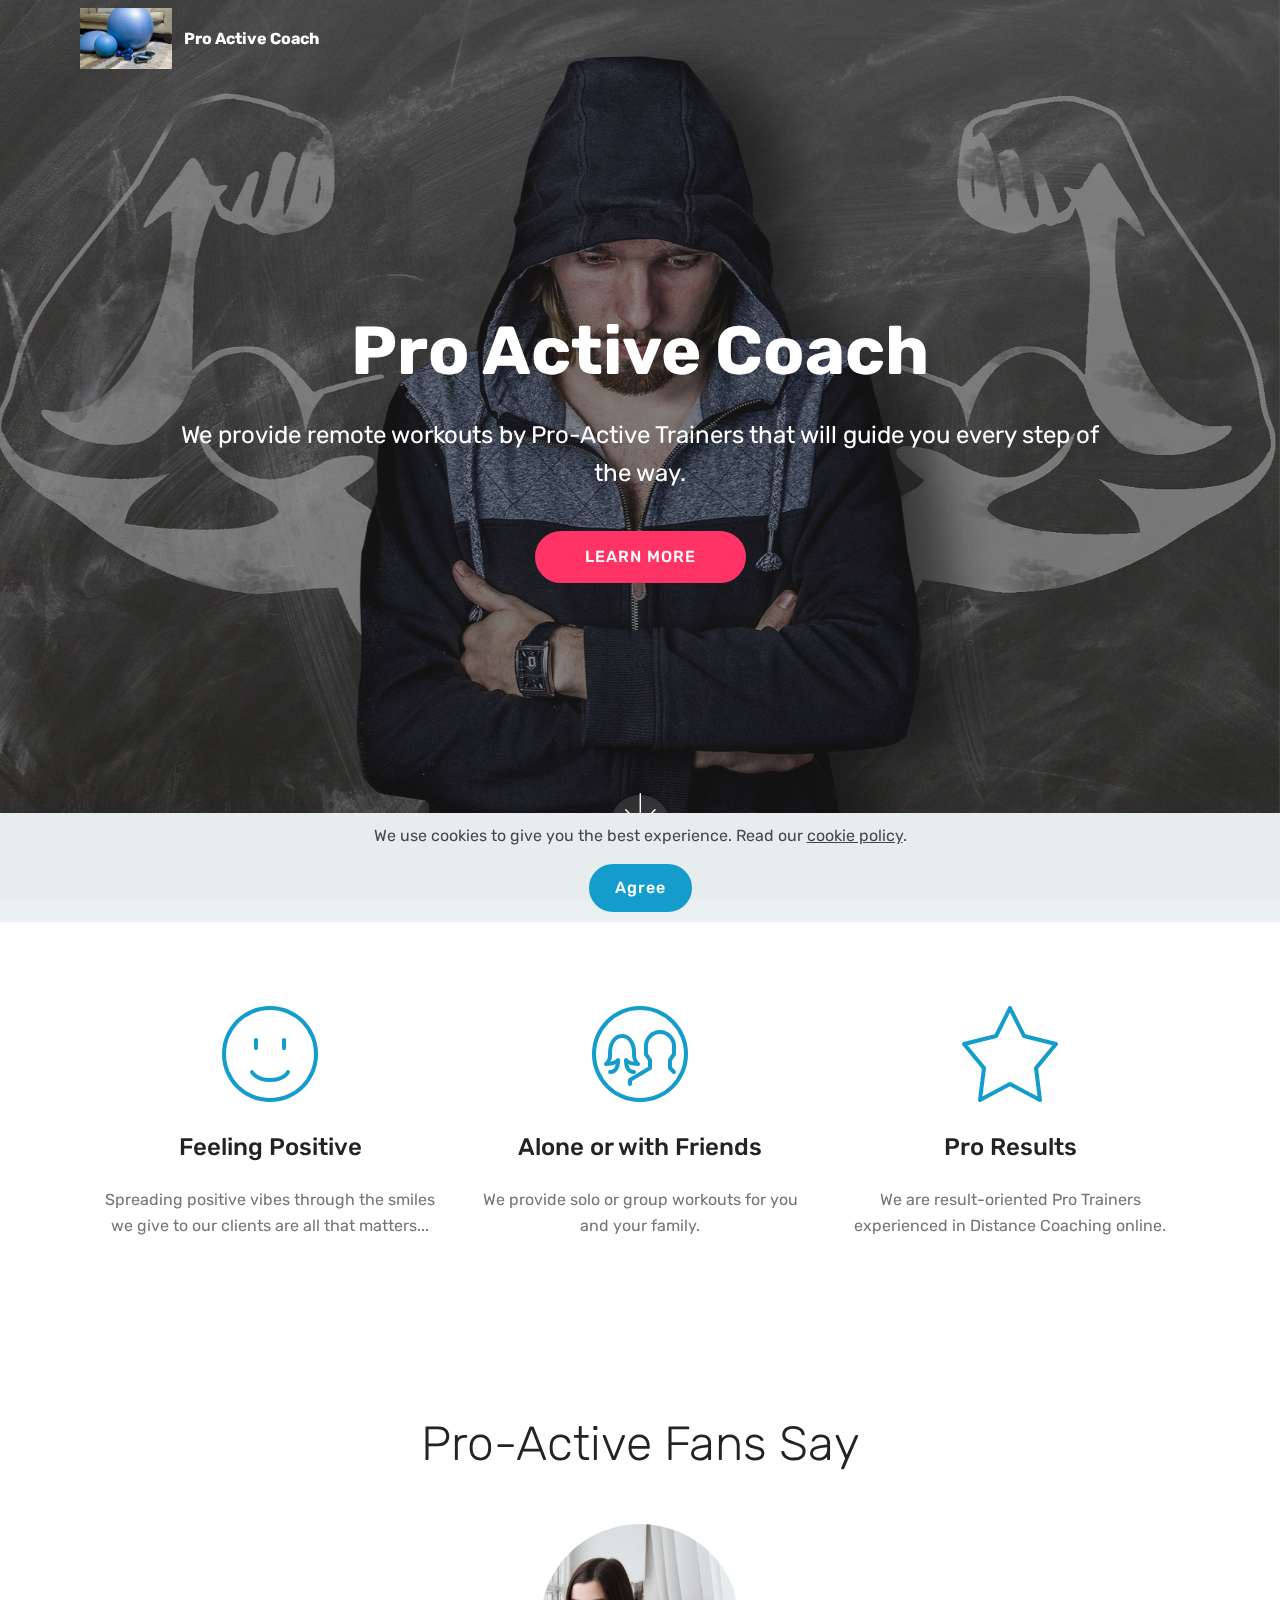
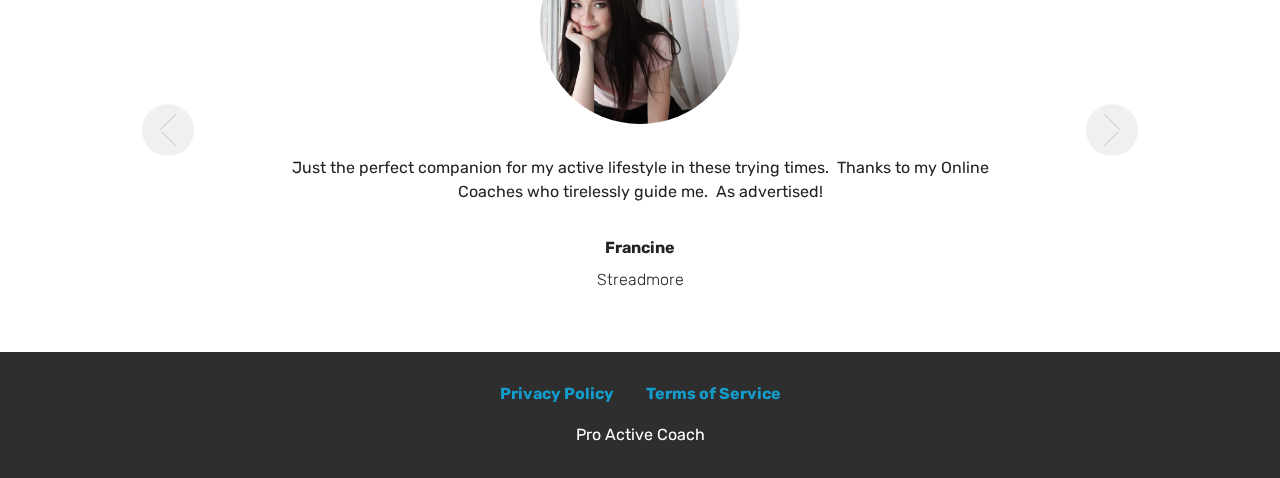
==== commit 5ff5e390: "create github pages" ====
--- a/index.html
+++ b/index.html
@@ -8,13 +8,13 @@
   <meta name="twitter:card" content="summary_large_image"/>
   <meta name="twitter:image:src" content="assets/images/index-meta.jpg">
   <meta property="og:image" content="assets/images/index-meta.jpg">
-  <meta name="twitter:title" content="Pro-Active Coach">
+  <meta name="twitter:title" content="Pro Active Coach">
   <meta name="viewport" content="width=device-width, initial-scale=1, minimum-scale=1">
   <link rel="shortcut icon" href="assets/images/mbr-2.jpg" type="image/x-icon">
   <meta name="description" content="We provide remote workouts by Pro-Active Trainers that will guide you every step of the way.">
   
   
-  <title>Pro-Active Coach</title>
+  <title>Pro Active Coach</title>
   <link rel="stylesheet" href="assets/web/assets/mobirise-icons/mobirise-icons.css">
   <link rel="stylesheet" href="assets/bootstrap/css/bootstrap.min.css">
   <link rel="stylesheet" href="assets/bootstrap/css/bootstrap-grid.min.css">
@@ -50,7 +50,7 @@
                          <img src="assets/images/mbr-2.jpg" alt="Mobirise" title="" style="height: 3.8rem;">
                     </a>
                 </span>
-                <span class="navbar-caption-wrap"><a class="navbar-caption text-white display-4" href="index.html">Pro-Active Coach</a></span>
+                <span class="navbar-caption-wrap"><a class="navbar-caption text-white display-4" href="index.html">Pro Active Coach</a></span>
             </div>
         </div>
         <div class="collapse navbar-collapse" id="navbarSupportedContent">
@@ -60,7 +60,7 @@
     </nav>
 </section>
 
-<section class="engine"><a href="https://mobirise.info/o">free portfolio website templates</a></section><section class="cid-s7zmdQbKcG mbr-fullscreen mbr-parallax-background" id="header2-1">
+<section class="engine"><a href="https://mobirise.info/m">free website design templates</a></section><section class="cid-s7zmdQbKcG mbr-fullscreen mbr-parallax-background" id="header2-1">
 
     
 
@@ -69,7 +69,7 @@
     <div class="container align-center">
         <div class="row justify-content-md-center">
             <div class="mbr-white col-md-10">
-                <h1 class="mbr-section-title mbr-bold pb-3 mbr-fonts-style display-1">Pro-Active Coach</h1>
+                <h1 class="mbr-section-title mbr-bold pb-3 mbr-fonts-style display-1">Pro Active Coach</h1>
                 
                 <p class="mbr-text pb-3 mbr-fonts-style display-5">We provide remote workouts by Pro-Active Trainers that will guide you every step of the way.</p>
                 <div class="mbr-section-btn"><a class="btn btn-md btn-secondary display-4" href="product.html">LEARN MORE</a></div>
@@ -206,7 +206,7 @@
             </div>
             
             <div class="row row-copirayt">
-                <p class="mbr-text mb-0 mbr-fonts-style mbr-white align-center display-7">Pro-Active Coach</p>
+                <p class="mbr-text mb-0 mbr-fonts-style mbr-white align-center display-7">Pro Active Coach</p>
             </div>
         </div>
     </div>
